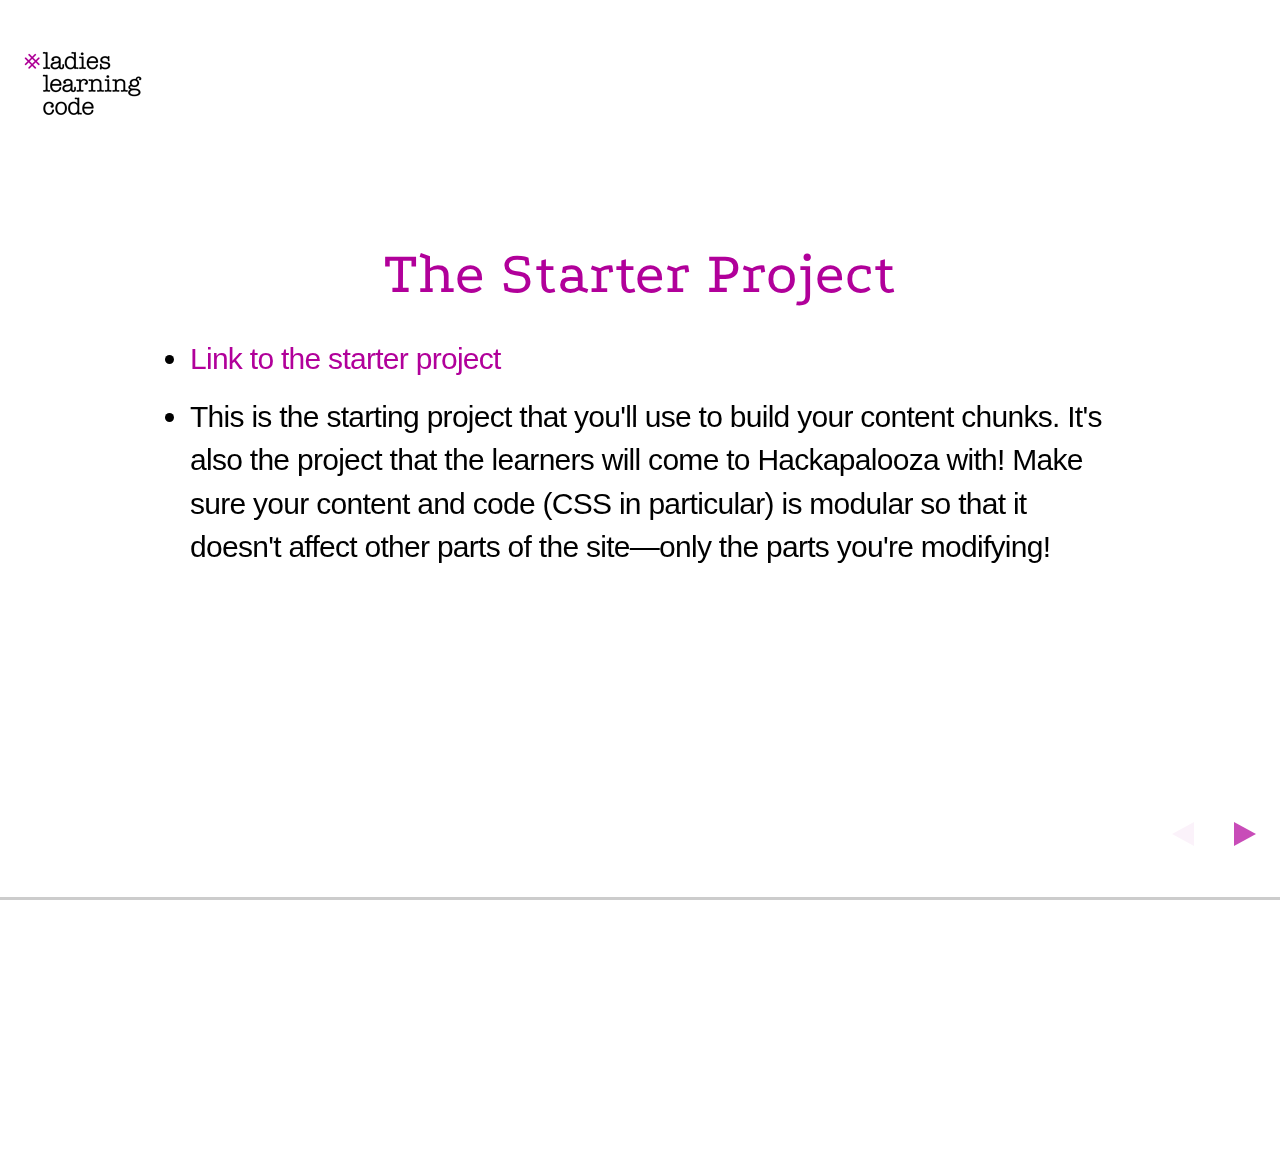
==== index.html @ 6746cf93 "base files" ====
<!doctype html>
<html lang="en">

	<head>
		<meta charset="utf-8">

		<title>Ladies Learning Code</title>

		<meta name="apple-mobile-web-app-capable" content="yes" />
		<meta name="apple-mobile-web-app-status-bar-style" content="black-translucent" />

		<meta name="viewport" content="width=device-width, initial-scale=1.0, maximum-scale=1.0, user-scalable=no">
		<link href="http://fonts.googleapis.com/css?family=Podkova" rel="stylesheet" type="text/css">
		<link rel="stylesheet" href="framework/css/reveal.css">
		<link rel="stylesheet" href="framework/css/theme/llc.css" id="theme">
		<link rel="stylesheet" href="framework/lib/css/monokai.css">
		<link rel="stylesheet" href="framework/css/overrides.css">

		<!-- If the query includes 'print-pdf', include the PDF print sheet -->
		<script>
			if( window.location.search.match( /print-pdf/gi ) ) {
				var link = document.createElement( 'link' );
				link.rel = 'stylesheet';
				link.type = 'text/css';
				link.href = 'css/print/pdf.css';
				document.getElementsByTagName( 'head' )[0].appendChild( link );
			}
		</script>

		<!--[if lt IE 9]>
		<script src="lib/js/html5shiv.js"></script>
		<![endif]-->
	</head>

	<body>

		<div class="reveal">

			<div class="slides">

				<!-- begin editable section -->
				<section class="center">
					<h1>The Starter Project</h1>
					<ul>
						<li><a href="Base Starting Project/final.html">Link to the starter project</a></li>
						<li>This is the starting project that you'll use to build your content chunks. It's also the project that the learners will come to Hackapalooza with! Make sure your content and code (CSS in particular) is modular so that it doesn't affect other parts of the site—only the parts you're modifying!</li>
					</ul>
				</section>
				<!-- each <section> element creates a new slide. -->
				<section class="cover">
					<h1>Introduction to HTML and CSS</h1>
					<div class="instructors">
						<h2>Your Instructor:</h2>
						<ul>
							<li>
								<img src="content/images/heather_avatar.jpg" alt="">
								<div class="instructor-info">
									<h3>Heather Payne</h3>
									<p>heather@heatherpayne.ca</p>
									<p><a href="http://heatherpayne.ca">heatherpayne.ca</a></p>
									<p><a href="https://twitter.com/heatherpayne">@heatherpayne</a></p>
								</div>
							</li>
							<li>
								<img src="content/images/heather_avatar.jpg" alt="">
								<div class="instructor-info">
									<h3>Heather Payne</h3>
									<p>heather@heatherpayne.ca</p>
									<p><a href="http://heatherpayne.ca">heatherpayne.ca</a></p>
									<p><a href="https://twitter.com/heatherpayne">@heatherpayne</a></p>
								</div>
							</li>
						</ul>
						<div class="credits">
							<p>Thanks to <a href="#">Pearl Chen</a> and <a href="#">Mark Reale</a> for creating the foundation for today's content</p>
						</div>
					</div>

				</section>

				<section>
					<h1>Example Course Outline</h1>
					<h2>Morning</h2>
					<ul>
						<li>Intro to HTML</li>
						<li>Write the HTML for your first project</li>
						<li>Intro to CSS</li>
					</ul>
					<h2>Afternoon</h2>
					<ul>
						<li>More CSS</li>
						<li>Final touches</li>
						<li>Fin! And next steps</li>
					</ul>
				</section>

				<section class="center">
					<h1>This slide is centered because it has the class "center" on the &lt;section> element!</h1>
				</section>

				<section>
					<h1>A slide with an Image</h1>
					<img src="content/images/blank_output.jpg">
				</section>

				<section>
					<h1>A slide with some HTML Code</h1>
					<pre><code>
<!-- remember to escape the < character -->
&lt;!doctype html>
&lt;head>
  &lt;title>Ladies Learning Code HTML and CSS&lt;/title>
  &lt;style>
    p {
    color: red;
    text-decoration: underline;
    }
  &lt;/style>
&lt;/head>
&lt;body>
  &lt;p>This is a paragraph&lt;/p>
&lt;/body>
&lt;/html>
					</code></pre>
				</section>

				<section data-markdown>
					# You can write your slides in mardown if you add the `data-markdown` attribute

					- markdown makes it a bit easier to write content for the web
					- learn more about [markdown syntax](https://daringfireball.net/projects/markdown/syntax)

					## A level 2 header in markdown

					```
						\\ some code in markdown
					```
				</section>

				<!-- end editable section -->

			</div>

		</div>

		<script src="framework/lib/js/head.min.js"></script>
		<script src="framework/js/reveal.min.js"></script>

		<script>

			// Full list of configuration options available here:
			// https://github.com/hakimel/reveal.js#configuration
			Reveal.initialize({
				controls: true,
				progress: true,
				history: true,
				center: false,

				theme: Reveal.getQueryHash().theme, // available themes are in /css/theme
				transition: Reveal.getQueryHash().transition || 'none', // default/cube/page/concave/zoom/linear/fade/none

				// Parallax scrolling
				// parallaxBackgroundImage: 'https://s3.amazonaws.com/hakim-static/reveal-js/reveal-parallax-1.jpg',
				// parallaxBackgroundSize: '2100px 900px',

				// Optional libraries used to extend on reveal.js
				dependencies: [
					{ src: 'framework/lib/js/classList.js', condition: function() { return !document.body.classList; } },
					{ src: 'framework/plugin/markdown/marked.js', condition: function() { return !!document.querySelector( '[data-markdown]' ); } },
					{ src: 'framework/plugin/markdown/markdown.js', condition: function() { return !!document.querySelector( '[data-markdown]' ); } },
					{ src: 'framework/plugin/highlight/highlight.js', async: true, callback: function() { hljs.initHighlightingOnLoad(); } },
					{ src: 'framework/plugin/zoom-js/zoom.js', async: true, condition: function() { return !!document.body.classList; } },
					{ src: 'framework/plugin/notes/notes.js', async: true, condition: function() { return !!document.body.classList; } }
				]
			});

		</script>

	</body>
</html>
---- framework/css/reveal.css ----
@charset "UTF-8";

/*!
 * reveal.js
 * http://lab.hakim.se/reveal-js
 * MIT licensed
 *
 * Copyright (C) 2014 Hakim El Hattab, http://hakim.se
 */


/*********************************************
 * RESET STYLES
 *********************************************/

html, body, .reveal div, .reveal span, .reveal applet, .reveal object, .reveal iframe,
.reveal h1, .reveal h2, .reveal h3, .reveal h4, .reveal h5, .reveal h6, .reveal p, .reveal blockquote, .reveal pre,
.reveal a, .reveal abbr, .reveal acronym, .reveal address, .reveal big, .reveal cite, .reveal code,
.reveal del, .reveal dfn, .reveal em, .reveal img, .reveal ins, .reveal kbd, .reveal q, .reveal s, .reveal samp,
.reveal small, .reveal strike, .reveal strong, .reveal sub, .reveal sup, .reveal tt, .reveal var,
.reveal b, .reveal u, .reveal i, .reveal center,
.reveal dl, .reveal dt, .reveal dd, .reveal ol, .reveal ul, .reveal li,
.reveal fieldset, .reveal form, .reveal label, .reveal legend,
.reveal table, .reveal caption, .reveal tbody, .reveal tfoot, .reveal thead, .reveal tr, .reveal th, .reveal td,
.reveal article, .reveal aside, .reveal canvas, .reveal details, .reveal embed,
.reveal figure, .reveal figcaption, .reveal footer, .reveal header, .reveal hgroup,
.reveal menu, .reveal nav, .reveal output, .reveal ruby, .reveal section, .reveal summary,
.reveal time, .reveal mark, .reveal audio, video {
	margin: 0;
	padding: 0;
	border: 0;
	font-size: 100%;
	font: inherit;
	vertical-align: baseline;
}

.reveal article, .reveal aside, .reveal details, .reveal figcaption, .reveal figure,
.reveal footer, .reveal header, .reveal hgroup, .reveal menu, .reveal nav, .reveal section {
	display: block;
}


/*********************************************
 * GLOBAL STYLES
 *********************************************/

html,
body {
	width: 100%;
	height: 100%;
	overflow: hidden;
}

body {
	position: relative;
	line-height: 1;
}

::selection {
	background: #FF5E99;
	color: #fff;
	text-shadow: none;
}


/*********************************************
 * HEADERS
 *********************************************/

.reveal h1,
.reveal h2,
.reveal h3,
.reveal h4,
.reveal h5,
.reveal h6 {
	-webkit-hyphens: auto;
	   -moz-hyphens: auto;
	        hyphens: auto;

	word-wrap: break-word;
	line-height: 1;
}

.reveal h1 { font-size: 3.77em; }
.reveal h2 { font-size: 2.11em;	}
.reveal h3 { font-size: 1.55em;	}
.reveal h4 { font-size: 1em;	}


/*********************************************
 * VIEW FRAGMENTS
 *********************************************/

.reveal .slides section .fragment {
	opacity: 0;

	-webkit-transition: all .2s ease;
	   -moz-transition: all .2s ease;
	    -ms-transition: all .2s ease;
	     -o-transition: all .2s ease;
	        transition: all .2s ease;
}
	.reveal .slides section .fragment.visible {
		opacity: 1;
	}

.reveal .slides section .fragment.grow {
	opacity: 1;
}
	.reveal .slides section .fragment.grow.visible {
		-webkit-transform: scale( 1.3 );
		   -moz-transform: scale( 1.3 );
		    -ms-transform: scale( 1.3 );
		     -o-transform: scale( 1.3 );
		        transform: scale( 1.3 );
	}

.reveal .slides section .fragment.shrink {
	opacity: 1;
}
	.reveal .slides section .fragment.shrink.visible {
		-webkit-transform: scale( 0.7 );
		   -moz-transform: scale( 0.7 );
		    -ms-transform: scale( 0.7 );
		     -o-transform: scale( 0.7 );
		        transform: scale( 0.7 );
	}

.reveal .slides section .fragment.zoom-in {
	opacity: 0;

	-webkit-transform: scale( 0.1 );
	   -moz-transform: scale( 0.1 );
	    -ms-transform: scale( 0.1 );
	     -o-transform: scale( 0.1 );
	        transform: scale( 0.1 );
}

	.reveal .slides section .fragment.zoom-in.visible {
		opacity: 1;

		-webkit-transform: scale( 1 );
		   -moz-transform: scale( 1 );
		    -ms-transform: scale( 1 );
		     -o-transform: scale( 1 );
		        transform: scale( 1 );
	}

.reveal .slides section .fragment.roll-in {
	opacity: 0;

	-webkit-transform: rotateX( 90deg );
	   -moz-transform: rotateX( 90deg );
	    -ms-transform: rotateX( 90deg );
	     -o-transform: rotateX( 90deg );
	        transform: rotateX( 90deg );
}
	.reveal .slides section .fragment.roll-in.visible {
		opacity: 1;

		-webkit-transform: rotateX( 0 );
		   -moz-transform: rotateX( 0 );
		    -ms-transform: rotateX( 0 );
		     -o-transform: rotateX( 0 );
		        transform: rotateX( 0 );
	}

.reveal .slides section .fragment.fade-out {
	opacity: 1;
}
	.reveal .slides section .fragment.fade-out.visible {
		opacity: 0;
	}

.reveal .slides section .fragment.semi-fade-out {
	opacity: 1;
}
	.reveal .slides section .fragment.semi-fade-out.visible {
		opacity: 0.5;
	}

.reveal .slides section .fragment.current-visible {
	opacity:0;
}

.reveal .slides section .fragment.current-visible.current-fragment {
	opacity:1;
}

.reveal .slides section .fragment.highlight-red,
.reveal .slides section .fragment.highlight-current-red,
.reveal .slides section .fragment.highlight-green,
.reveal .slides section .fragment.highlight-current-green,
.reveal .slides section .fragment.highlight-blue,
.reveal .slides section .fragment.highlight-current-blue {
	opacity: 1;
}
	.reveal .slides section .fragment.highlight-red.visible {
		color: #ff2c2d
	}
	.reveal .slides section .fragment.highlight-green.visible {
		color: #17ff2e;
	}
	.reveal .slides section .fragment.highlight-blue.visible {
		color: #1b91ff;
	}

.reveal .slides section .fragment.highlight-current-red.current-fragment {
	color: #ff2c2d
}
.reveal .slides section .fragment.highlight-current-green.current-fragment {
	color: #17ff2e;
}
.reveal .slides section .fragment.highlight-current-blue.current-fragment {
	color: #1b91ff;
}


/*********************************************
 * DEFAULT ELEMENT STYLES
 *********************************************/

/* Fixes issue in Chrome where italic fonts did not appear when printing to PDF */
.reveal:after {
  content: '';
  font-style: italic;
}

.reveal iframe {
	z-index: 1;
}

/* Ensure certain elements are never larger than the slide itself */
.reveal img,
.reveal video,
.reveal iframe {
	max-width: 95%;
	max-height: 95%;
}

/** Prevents layering issues in certain browser/transition combinations */
.reveal a {
	position: relative;
}

.reveal strong,
.reveal b {
	font-weight: bold;
}

.reveal em,
.reveal i {
	font-style: italic;
}

.reveal ol,
.reveal ul {
	display: inline-block;

	text-align: left;
	margin: 0 0 0 1em;
}

.reveal ol {
	list-style-type: decimal;
}

.reveal ul {
	list-style-type: disc;
}

.reveal ul ul {
	list-style-type: square;
}

.reveal ul ul ul {
	list-style-type: circle;
}

.reveal ul ul,
.reveal ul ol,
.reveal ol ol,
.reveal ol ul {
	display: block;
	margin-left: 40px;
}

.reveal p {
	margin-bottom: 10px;
	line-height: 1.2em;
}

.reveal q,
.reveal blockquote {
	quotes: none;
}

.reveal blockquote {
	display: block;
	position: relative;
	width: 70%;
	margin: 5px auto;
	padding: 5px;

	font-style: italic;
	background: rgba(255, 255, 255, 0.05);
	box-shadow: 0px 0px 2px rgba(0,0,0,0.2);
}
	.reveal blockquote p:first-child,
	.reveal blockquote p:last-child {
		display: inline-block;
	}

.reveal q {
	font-style: italic;
}

.reveal pre {
	display: block;
	position: relative;
	width: 90%;
	margin: 15px auto;

	text-align: left;
	font-size: 0.55em;
	font-family: monospace;
	line-height: 1.2em;

	word-wrap: break-word;

	box-shadow: 0px 0px 6px rgba(0,0,0,0.3);
}
.reveal code {
	font-family: monospace;
}
.reveal pre code {
	padding: 5px;
	overflow: auto;
	max-height: 400px;
	word-wrap: normal;
}
.reveal pre.stretch code {
	height: 100%;
	max-height: 100%;

	-webkit-box-sizing: border-box;
	   -moz-box-sizing: border-box;
	        box-sizing: border-box;
}

.reveal table th,
.reveal table td {
	text-align: left;
	padding-right: .3em;
}

.reveal table th {
	font-weight: bold;
}

.reveal sup {
	vertical-align: super;
}
.reveal sub {
	vertical-align: sub;
}

.reveal small {
	display: inline-block;
	font-size: 0.6em;
	line-height: 1.2em;
	vertical-align: top;
}

.reveal small * {
	vertical-align: top;
}

.reveal .stretch {
	max-width: none;
	max-height: none;
}


/*********************************************
 * CONTROLS
 *********************************************/

.reveal .controls {
	display: none;
	position: fixed;
	width: 110px;
	height: 110px;
	z-index: 30;
	right: 10px;
	bottom: 10px;
}

.reveal .controls div {
	position: absolute;
	opacity: 0.05;
	width: 0;
	height: 0;
	border: 12px solid transparent;

	-moz-transform: scale(.9999);

	-webkit-transition: all 0.2s ease;
	   -moz-transition: all 0.2s ease;
	    -ms-transition: all 0.2s ease;
	     -o-transition: all 0.2s ease;
	        transition: all 0.2s ease;
}

.reveal .controls div.enabled {
	opacity: 0.7;
	cursor: pointer;
}

.reveal .controls div.enabled:active {
	margin-top: 1px;
}

	.reveal .controls div.navigate-left {
		top: 42px;

		border-right-width: 22px;
		border-right-color: #eee;
	}
		.reveal .controls div.navigate-left.fragmented {
			opacity: 0.3;
		}

	.reveal .controls div.navigate-right {
		left: 74px;
		top: 42px;

		border-left-width: 22px;
		border-left-color: #eee;
	}
		.reveal .controls div.navigate-right.fragmented {
			opacity: 0.3;
		}

	.reveal .controls div.navigate-up {
		left: 42px;

		border-bottom-width: 22px;
		border-bottom-color: #eee;
	}
		.reveal .controls div.navigate-up.fragmented {
			opacity: 0.3;
		}

	.reveal .controls div.navigate-down {
		left: 42px;
		top: 74px;

		border-top-width: 22px;
		border-top-color: #eee;
	}
		.reveal .controls div.navigate-down.fragmented {
			opacity: 0.3;
		}


/*********************************************
 * PROGRESS BAR
 *********************************************/

.reveal .progress {
	position: fixed;
	display: none;
	height: 3px;
	width: 100%;
	bottom: 0;
	left: 0;
	z-index: 10;
}
	.reveal .progress:after {
		content: '';
		display: 'block';
		position: absolute;
		height: 20px;
		width: 100%;
		top: -20px;
	}
	.reveal .progress span {
		display: block;
		height: 100%;
		width: 0px;

		-webkit-transition: width 800ms cubic-bezier(0.260, 0.860, 0.440, 0.985);
		   -moz-transition: width 800ms cubic-bezier(0.260, 0.860, 0.440, 0.985);
		    -ms-transition: width 800ms cubic-bezier(0.260, 0.860, 0.440, 0.985);
		     -o-transition: width 800ms cubic-bezier(0.260, 0.860, 0.440, 0.985);
		        transition: width 800ms cubic-bezier(0.260, 0.860, 0.440, 0.985);
	}

/*********************************************
 * SLIDE NUMBER
 *********************************************/

.reveal .slide-number {
	position: fixed;
	display: block;
	right: 15px;
	bottom: 15px;
	opacity: 0.5;
	z-index: 31;
	font-size: 12px;
}

/*********************************************
 * SLIDES
 *********************************************/

.reveal {
	position: relative;
	width: 100%;
	min-height: 100%;

	-ms-touch-action: none;
}

.reveal .slides {
	position: absolute;
	width: 100%;
	height: 100%;
	left: 50%;
	top: 50%;

	overflow: visible;
	z-index: 1;
	text-align: center;

	-webkit-transition: -webkit-perspective .4s ease;
	   -moz-transition: -moz-perspective .4s ease;
	    -ms-transition: -ms-perspective .4s ease;
	     -o-transition: -o-perspective .4s ease;
	        transition: perspective .4s ease;

	-webkit-perspective: 600px;
	   -moz-perspective: 600px;
	    -ms-perspective: 600px;
	        perspective: 600px;

	-webkit-perspective-origin: 0px -100px;
	   -moz-perspective-origin: 0px -100px;
	    -ms-perspective-origin: 0px -100px;
	        perspective-origin: 0px -100px;
}

.reveal .slides>section {
	-ms-perspective: 600px;
}

.reveal .slides>section,
.reveal .slides>section>section {
	display: none;
	position: absolute;
	width: 100%;
	padding: 20px 0px;

	z-index: 10;
	line-height: 1.2em;
	font-weight: inherit;

	-webkit-transform-style: preserve-3d;
	   -moz-transform-style: preserve-3d;
	    -ms-transform-style: preserve-3d;
	        transform-style: preserve-3d;

	-webkit-transition: -webkit-transform-origin 800ms cubic-bezier(0.260, 0.860, 0.440, 0.985),
						-webkit-transform 800ms cubic-bezier(0.260, 0.860, 0.440, 0.985),
						visibility 800ms cubic-bezier(0.260, 0.860, 0.440, 0.985),
						opacity 800ms cubic-bezier(0.260, 0.860, 0.440, 0.985);
	   -moz-transition: -moz-transform-origin 800ms cubic-bezier(0.260, 0.860, 0.440, 0.985),
						-moz-transform 800ms cubic-bezier(0.260, 0.860, 0.440, 0.985),
						visibility 800ms cubic-bezier(0.260, 0.860, 0.440, 0.985),
						opacity 800ms cubic-bezier(0.260, 0.860, 0.440, 0.985);
	    -ms-transition: -ms-transform-origin 800ms cubic-bezier(0.260, 0.860, 0.440, 0.985),
						-ms-transform 800ms cubic-bezier(0.260, 0.860, 0.440, 0.985),
						visibility 800ms cubic-bezier(0.260, 0.860, 0.440, 0.985),
						opacity 800ms cubic-bezier(0.260, 0.860, 0.440, 0.985);
	     -o-transition: -o-transform-origin 800ms cubic-bezier(0.260, 0.860, 0.440, 0.985),
						-o-transform 800ms cubic-bezier(0.260, 0.860, 0.440, 0.985),
						visibility 800ms cubic-bezier(0.260, 0.860, 0.440, 0.985),
						opacity 800ms cubic-bezier(0.260, 0.860, 0.440, 0.985);
	        transition: transform-origin 800ms cubic-bezier(0.260, 0.860, 0.440, 0.985),
						transform 800ms cubic-bezier(0.260, 0.860, 0.440, 0.985),
						visibility 800ms cubic-bezier(0.260, 0.860, 0.440, 0.985),
						opacity 800ms cubic-bezier(0.260, 0.860, 0.440, 0.985);
}

/* Global transition speed settings */
.reveal[data-transition-speed="fast"] .slides section {
	-webkit-transition-duration: 400ms;
	   -moz-transition-duration: 400ms;
	    -ms-transition-duration: 400ms;
	        transition-duration: 400ms;
}
.reveal[data-transition-speed="slow"] .slides section {
	-webkit-transition-duration: 1200ms;
	   -moz-transition-duration: 1200ms;
	    -ms-transition-duration: 1200ms;
	        transition-duration: 1200ms;
}

/* Slide-specific transition speed overrides */
.reveal .slides section[data-transition-speed="fast"] {
	-webkit-transition-duration: 400ms;
	   -moz-transition-duration: 400ms;
	    -ms-transition-duration: 400ms;
	        transition-duration: 400ms;
}
.reveal .slides section[data-transition-speed="slow"] {
	-webkit-transition-duration: 1200ms;
	   -moz-transition-duration: 1200ms;
	    -ms-transition-duration: 1200ms;
	        transition-duration: 1200ms;
}

.reveal .slides>section {
	left: -50%;
	top: -50%;
}

.reveal .slides>section.stack {
	padding-top: 0;
	padding-bottom: 0;
}

.reveal .slides>section.present,
.reveal .slides>section>section.present {
	display: block;
	z-index: 11;
	opacity: 1;
}

.reveal.center,
.reveal.center .slides,
.reveal.center .slides section {
	min-height: auto !important;
}

/* Don't allow interaction with invisible slides */
.reveal .slides>section.future,
.reveal .slides>section>section.future,
.reveal .slides>section.past,
.reveal .slides>section>section.past {
	pointer-events: none;
}

.reveal.overview .slides>section,
.reveal.overview .slides>section>section {
	pointer-events: auto;
}



/*********************************************
 * DEFAULT TRANSITION
 *********************************************/

.reveal .slides>section[data-transition=default].past,
.reveal .slides>section.past {
	display: block;
	opacity: 0;

	-webkit-transform: translate3d(-100%, 0, 0) rotateY(-90deg) translate3d(-100%, 0, 0);
	   -moz-transform: translate3d(-100%, 0, 0) rotateY(-90deg) translate3d(-100%, 0, 0);
	    -ms-transform: translate3d(-100%, 0, 0) rotateY(-90deg) translate3d(-100%, 0, 0);
	        transform: translate3d(-100%, 0, 0) rotateY(-90deg) translate3d(-100%, 0, 0);
}
.reveal .slides>section[data-transition=default].future,
.reveal .slides>section.future {
	display: block;
	opacity: 0;

	-webkit-transform: translate3d(100%, 0, 0) rotateY(90deg) translate3d(100%, 0, 0);
	   -moz-transform: translate3d(100%, 0, 0) rotateY(90deg) translate3d(100%, 0, 0);
	    -ms-transform: translate3d(100%, 0, 0) rotateY(90deg) translate3d(100%, 0, 0);
	        transform: translate3d(100%, 0, 0) rotateY(90deg) translate3d(100%, 0, 0);
}

.reveal .slides>section>section[data-transition=default].past,
.reveal .slides>section>section.past {
	display: block;
	opacity: 0;

	-webkit-transform: translate3d(0, -300px, 0) rotateX(70deg) translate3d(0, -300px, 0);
	   -moz-transform: translate3d(0, -300px, 0) rotateX(70deg) translate3d(0, -300px, 0);
	    -ms-transform: translate3d(0, -300px, 0) rotateX(70deg) translate3d(0, -300px, 0);
	        transform: translate3d(0, -300px, 0) rotateX(70deg) translate3d(0, -300px, 0);
}
.reveal .slides>section>section[data-transition=default].future,
.reveal .slides>section>section.future {
	display: block;
	opacity: 0;

	-webkit-transform: translate3d(0, 300px, 0) rotateX(-70deg) translate3d(0, 300px, 0);
	   -moz-transform: translate3d(0, 300px, 0) rotateX(-70deg) translate3d(0, 300px, 0);
	    -ms-transform: translate3d(0, 300px, 0) rotateX(-70deg) translate3d(0, 300px, 0);
	        transform: translate3d(0, 300px, 0) rotateX(-70deg) translate3d(0, 300px, 0);
}


/*********************************************
 * CONCAVE TRANSITION
 *********************************************/

.reveal .slides>section[data-transition=concave].past,
.reveal.concave  .slides>section.past {
	-webkit-transform: translate3d(-100%, 0, 0) rotateY(90deg) translate3d(-100%, 0, 0);
	   -moz-transform: translate3d(-100%, 0, 0) rotateY(90deg) translate3d(-100%, 0, 0);
	    -ms-transform: translate3d(-100%, 0, 0) rotateY(90deg) translate3d(-100%, 0, 0);
	        transform: translate3d(-100%, 0, 0) rotateY(90deg) translate3d(-100%, 0, 0);
}
.reveal .slides>section[data-transition=concave].future,
.reveal.concave .slides>section.future {
	-webkit-transform: translate3d(100%, 0, 0) rotateY(-90deg) translate3d(100%, 0, 0);
	   -moz-transform: translate3d(100%, 0, 0) rotateY(-90deg) translate3d(100%, 0, 0);
	    -ms-transform: translate3d(100%, 0, 0) rotateY(-90deg) translate3d(100%, 0, 0);
	        transform: translate3d(100%, 0, 0) rotateY(-90deg) translate3d(100%, 0, 0);
}

.reveal .slides>section>section[data-transition=concave].past,
.reveal.concave .slides>section>section.past {
	-webkit-transform: translate3d(0, -80%, 0) rotateX(-70deg) translate3d(0, -80%, 0);
	   -moz-transform: translate3d(0, -80%, 0) rotateX(-70deg) translate3d(0, -80%, 0);
	    -ms-transform: translate3d(0, -80%, 0) rotateX(-70deg) translate3d(0, -80%, 0);
	        transform: translate3d(0, -80%, 0) rotateX(-70deg) translate3d(0, -80%, 0);
}
.reveal .slides>section>section[data-transition=concave].future,
.reveal.concave .slides>section>section.future {
	-webkit-transform: translate3d(0, 80%, 0) rotateX(70deg) translate3d(0, 80%, 0);
	   -moz-transform: translate3d(0, 80%, 0) rotateX(70deg) translate3d(0, 80%, 0);
	    -ms-transform: translate3d(0, 80%, 0) rotateX(70deg) translate3d(0, 80%, 0);
	        transform: translate3d(0, 80%, 0) rotateX(70deg) translate3d(0, 80%, 0);
}


/*********************************************
 * ZOOM TRANSITION
 *********************************************/

.reveal .slides>section[data-transition=zoom],
.reveal.zoom .slides>section {
	-webkit-transition-timing-function: ease;
	   -moz-transition-timing-function: ease;
	    -ms-transition-timing-function: ease;
	     -o-transition-timing-function: ease;
	        transition-timing-function: ease;
}

.reveal .slides>section[data-transition=zoom].past,
.reveal.zoom .slides>section.past {
	opacity: 0;
	visibility: hidden;

	-webkit-transform: scale(16);
	   -moz-transform: scale(16);
	    -ms-transform: scale(16);
	     -o-transform: scale(16);
	        transform: scale(16);
}
.reveal .slides>section[data-transition=zoom].future,
.reveal.zoom .slides>section.future {
	opacity: 0;
	visibility: hidden;

	-webkit-transform: scale(0.2);
	   -moz-transform: scale(0.2);
	    -ms-transform: scale(0.2);
	     -o-transform: scale(0.2);
	        transform: scale(0.2);
}

.reveal .slides>section>section[data-transition=zoom].past,
.reveal.zoom .slides>section>section.past {
	-webkit-transform: translate(0, -150%);
	   -moz-transform: translate(0, -150%);
	    -ms-transform: translate(0, -150%);
	     -o-transform: translate(0, -150%);
	        transform: translate(0, -150%);
}
.reveal .slides>section>section[data-transition=zoom].future,
.reveal.zoom .slides>section>section.future {
	-webkit-transform: translate(0, 150%);
	   -moz-transform: translate(0, 150%);
	    -ms-transform: translate(0, 150%);
	     -o-transform: translate(0, 150%);
	        transform: translate(0, 150%);
}


/*********************************************
 * LINEAR TRANSITION
 *********************************************/

.reveal.linear section {
	-webkit-backface-visibility: hidden;
	   -moz-backface-visibility: hidden;
	    -ms-backface-visibility: hidden;
	        backface-visibility: hidden;
}

.reveal .slides>section[data-transition=linear].past,
.reveal.linear .slides>section.past {
	-webkit-transform: translate(-150%, 0);
	   -moz-transform: translate(-150%, 0);
	    -ms-transform: translate(-150%, 0);
	     -o-transform: translate(-150%, 0);
	        transform: translate(-150%, 0);
}
.reveal .slides>section[data-transition=linear].future,
.reveal.linear .slides>section.future {
	-webkit-transform: translate(150%, 0);
	   -moz-transform: translate(150%, 0);
	    -ms-transform: translate(150%, 0);
	     -o-transform: translate(150%, 0);
	        transform: translate(150%, 0);
}

.reveal .slides>section>section[data-transition=linear].past,
.reveal.linear .slides>section>section.past {
	-webkit-transform: translate(0, -150%);
	   -moz-transform: translate(0, -150%);
	    -ms-transform: translate(0, -150%);
	     -o-transform: translate(0, -150%);
	        transform: translate(0, -150%);
}
.reveal .slides>section>section[data-transition=linear].future,
.reveal.linear .slides>section>section.future {
	-webkit-transform: translate(0, 150%);
	   -moz-transform: translate(0, 150%);
	    -ms-transform: translate(0, 150%);
	     -o-transform: translate(0, 150%);
	        transform: translate(0, 150%);
}


/*********************************************
 * CUBE TRANSITION
 *********************************************/

.reveal.cube .slides {
	-webkit-perspective: 1300px;
	   -moz-perspective: 1300px;
	    -ms-perspective: 1300px;
	        perspective: 1300px;
}

.reveal.cube .slides section {
	padding: 30px;
	min-height: 700px;

	-webkit-backface-visibility: hidden;
	   -moz-backface-visibility: hidden;
	    -ms-backface-visibility: hidden;
	        backface-visibility: hidden;

	-webkit-box-sizing: border-box;
	   -moz-box-sizing: border-box;
	        box-sizing: border-box;
}
	.reveal.center.cube .slides section {
		min-height: auto;
	}
	.reveal.cube .slides section:not(.stack):before {
		content: '';
		position: absolute;
		display: block;
		width: 100%;
		height: 100%;
		left: 0;
		top: 0;
		background: rgba(0,0,0,0.1);
		border-radius: 4px;

		-webkit-transform: translateZ( -20px );
		   -moz-transform: translateZ( -20px );
		    -ms-transform: translateZ( -20px );
		     -o-transform: translateZ( -20px );
		        transform: translateZ( -20px );
	}
	.reveal.cube .slides section:not(.stack):after {
		content: '';
		position: absolute;
		display: block;
		width: 90%;
		height: 30px;
		left: 5%;
		bottom: 0;
		background: none;
		z-index: 1;

		border-radius: 4px;
		box-shadow: 0px 95px 25px rgba(0,0,0,0.2);

		-webkit-transform: translateZ(-90px) rotateX( 65deg );
		   -moz-transform: translateZ(-90px) rotateX( 65deg );
		    -ms-transform: translateZ(-90px) rotateX( 65deg );
		     -o-transform: translateZ(-90px) rotateX( 65deg );
		        transform: translateZ(-90px) rotateX( 65deg );
	}

.reveal.cube .slides>section.stack {
	padding: 0;
	background: none;
}

.reveal.cube .slides>section.past {
	-webkit-transform-origin: 100% 0%;
	   -moz-transform-origin: 100% 0%;
	    -ms-transform-origin: 100% 0%;
	        transform-origin: 100% 0%;

	-webkit-transform: translate3d(-100%, 0, 0) rotateY(-90deg);
	   -moz-transform: translate3d(-100%, 0, 0) rotateY(-90deg);
	    -ms-transform: translate3d(-100%, 0, 0) rotateY(-90deg);
	        transform: translate3d(-100%, 0, 0) rotateY(-90deg);
}

.reveal.cube .slides>section.future {
	-webkit-transform-origin: 0% 0%;
	   -moz-transform-origin: 0% 0%;
	    -ms-transform-origin: 0% 0%;
	        transform-origin: 0% 0%;

	-webkit-transform: translate3d(100%, 0, 0) rotateY(90deg);
	   -moz-transform: translate3d(100%, 0, 0) rotateY(90deg);
	    -ms-transform: translate3d(100%, 0, 0) rotateY(90deg);
	        transform: translate3d(100%, 0, 0) rotateY(90deg);
}

.reveal.cube .slides>section>section.past {
	-webkit-transform-origin: 0% 100%;
	   -moz-transform-origin: 0% 100%;
	    -ms-transform-origin: 0% 100%;
	        transform-origin: 0% 100%;

	-webkit-transform: translate3d(0, -100%, 0) rotateX(90deg);
	   -moz-transform: translate3d(0, -100%, 0) rotateX(90deg);
	    -ms-transform: translate3d(0, -100%, 0) rotateX(90deg);
	        transform: translate3d(0, -100%, 0) rotateX(90deg);
}

.reveal.cube .slides>section>section.future {
	-webkit-transform-origin: 0% 0%;
	   -moz-transform-origin: 0% 0%;
	    -ms-transform-origin: 0% 0%;
	        transform-origin: 0% 0%;

	-webkit-transform: translate3d(0, 100%, 0) rotateX(-90deg);
	   -moz-transform: translate3d(0, 100%, 0) rotateX(-90deg);
	    -ms-transform: translate3d(0, 100%, 0) rotateX(-90deg);
	        transform: translate3d(0, 100%, 0) rotateX(-90deg);
}


/*********************************************
 * PAGE TRANSITION
 *********************************************/

.reveal.page .slides {
	-webkit-perspective-origin: 0% 50%;
	   -moz-perspective-origin: 0% 50%;
	    -ms-perspective-origin: 0% 50%;
	        perspective-origin: 0% 50%;

	-webkit-perspective: 3000px;
	   -moz-perspective: 3000px;
	    -ms-perspective: 3000px;
	        perspective: 3000px;
}

.reveal.page .slides section {
	padding: 30px;
	min-height: 700px;

	-webkit-box-sizing: border-box;
	   -moz-box-sizing: border-box;
	        box-sizing: border-box;
}
	.reveal.page .slides section.past {
		z-index: 12;
	}
	.reveal.page .slides section:not(.stack):before {
		content: '';
		position: absolute;
		display: block;
		width: 100%;
		height: 100%;
		left: 0;
		top: 0;
		background: rgba(0,0,0,0.1);

		-webkit-transform: translateZ( -20px );
		   -moz-transform: translateZ( -20px );
		    -ms-transform: translateZ( -20px );
		     -o-transform: translateZ( -20px );
		        transform: translateZ( -20px );
	}
	.reveal.page .slides section:not(.stack):after {
		content: '';
		position: absolute;
		display: block;
		width: 90%;
		height: 30px;
		left: 5%;
		bottom: 0;
		background: none;
		z-index: 1;

		border-radius: 4px;
		box-shadow: 0px 95px 25px rgba(0,0,0,0.2);

		-webkit-transform: translateZ(-90px) rotateX( 65deg );
	}

.reveal.page .slides>section.stack {
	padding: 0;
	background: none;
}

.reveal.page .slides>section.past {
	-webkit-transform-origin: 0% 0%;
	   -moz-transform-origin: 0% 0%;
	    -ms-transform-origin: 0% 0%;
	        transform-origin: 0% 0%;

	-webkit-transform: translate3d(-40%, 0, 0) rotateY(-80deg);
	   -moz-transform: translate3d(-40%, 0, 0) rotateY(-80deg);
	    -ms-transform: translate3d(-40%, 0, 0) rotateY(-80deg);
	        transform: translate3d(-40%, 0, 0) rotateY(-80deg);
}

.reveal.page .slides>section.future {
	-webkit-transform-origin: 100% 0%;
	   -moz-transform-origin: 100% 0%;
	    -ms-transform-origin: 100% 0%;
	        transform-origin: 100% 0%;

	-webkit-transform: translate3d(0, 0, 0);
	   -moz-transform: translate3d(0, 0, 0);
	    -ms-transform: translate3d(0, 0, 0);
	        transform: translate3d(0, 0, 0);
}

.reveal.page .slides>section>section.past {
	-webkit-transform-origin: 0% 0%;
	   -moz-transform-origin: 0% 0%;
	    -ms-transform-origin: 0% 0%;
	        transform-origin: 0% 0%;

	-webkit-transform: translate3d(0, -40%, 0) rotateX(80deg);
	   -moz-transform: translate3d(0, -40%, 0) rotateX(80deg);
	    -ms-transform: translate3d(0, -40%, 0) rotateX(80deg);
	        transform: translate3d(0, -40%, 0) rotateX(80deg);
}

.reveal.page .slides>section>section.future {
	-webkit-transform-origin: 0% 100%;
	   -moz-transform-origin: 0% 100%;
	    -ms-transform-origin: 0% 100%;
	        transform-origin: 0% 100%;

	-webkit-transform: translate3d(0, 0, 0);
	   -moz-transform: translate3d(0, 0, 0);
	    -ms-transform: translate3d(0, 0, 0);
	        transform: translate3d(0, 0, 0);
}


/*********************************************
 * FADE TRANSITION
 *********************************************/

.reveal .slides section[data-transition=fade],
.reveal.fade .slides section,
.reveal.fade .slides>section>section {
    -webkit-transform: none;
	   -moz-transform: none;
	    -ms-transform: none;
	     -o-transform: none;
	        transform: none;

	-webkit-transition: opacity 0.5s;
	   -moz-transition: opacity 0.5s;
	    -ms-transition: opacity 0.5s;
	     -o-transition: opacity 0.5s;
	        transition: opacity 0.5s;
}


.reveal.fade.overview .slides section,
.reveal.fade.overview .slides>section>section,
.reveal.fade.overview-deactivating .slides section,
.reveal.fade.overview-deactivating .slides>section>section {
	-webkit-transition: none;
	   -moz-transition: none;
	    -ms-transition: none;
	     -o-transition: none;
	        transition: none;
}


/*********************************************
 * NO TRANSITION
 *********************************************/

.reveal .slides section[data-transition=none],
.reveal.none .slides section {
	-webkit-transform: none;
	   -moz-transform: none;
	    -ms-transform: none;
	     -o-transform: none;
	        transform: none;

	-webkit-transition: none;
	   -moz-transition: none;
	    -ms-transition: none;
	     -o-transition: none;
	        transition: none;
}


/*********************************************
 * OVERVIEW
 *********************************************/

.reveal.overview .slides {
	-webkit-perspective-origin: 0% 0%;
	   -moz-perspective-origin: 0% 0%;
	    -ms-perspective-origin: 0% 0%;
	        perspective-origin: 0% 0%;

	-webkit-perspective: 700px;
	   -moz-perspective: 700px;
	    -ms-perspective: 700px;
	        perspective: 700px;
}

.reveal.overview .slides section {
	height: 600px;
	top: -300px !important;
	overflow: hidden;
	opacity: 1 !important;
	visibility: visible !important;
	cursor: pointer;
	background: rgba(0,0,0,0.1);
}
.reveal.overview .slides section .fragment {
	opacity: 1;
}
.reveal.overview .slides section:after,
.reveal.overview .slides section:before {
	display: none !important;
}
.reveal.overview .slides section>section {
	opacity: 1;
	cursor: pointer;
}
	.reveal.overview .slides section:hover {
		background: rgba(0,0,0,0.3);
	}
	.reveal.overview .slides section.present {
		background: rgba(0,0,0,0.3);
	}
.reveal.overview .slides>section.stack {
	padding: 0;
	top: 0 !important;
	background: none;
	overflow: visible;
}


/*********************************************
 * PAUSED MODE
 *********************************************/

.reveal .pause-overlay {
	position: absolute;
	top: 0;
	left: 0;
	width: 100%;
	height: 100%;
	background: black;
	visibility: hidden;
	opacity: 0;
	z-index: 100;

	-webkit-transition: all 1s ease;
	   -moz-transition: all 1s ease;
	    -ms-transition: all 1s ease;
	     -o-transition: all 1s ease;
	        transition: all 1s ease;
}
.reveal.paused .pause-overlay {
	visibility: visible;
	opacity: 1;
}


/*********************************************
 * FALLBACK
 *********************************************/

.no-transforms {
	overflow-y: auto;
}

.no-transforms .reveal .slides {
	position: relative;
	width: 80%;
	height: auto !important;
	top: 0;
	left: 50%;
	margin: 0;
	text-align: center;
}

.no-transforms .reveal .controls,
.no-transforms .reveal .progress {
	display: none !important;
}

.no-transforms .reveal .slides section {
	display: block !important;
	opacity: 1 !important;
	position: relative !important;
	height: auto;
	min-height: auto;
	top: 0;
	left: -50%;
	margin: 70px 0;

	-webkit-transform: none;
	   -moz-transform: none;
	    -ms-transform: none;
	     -o-transform: none;
	        transform: none;
}

.no-transforms .reveal .slides section section {
	left: 0;
}

.reveal .no-transition,
.reveal .no-transition * {
	-webkit-transition: none !important;
	   -moz-transition: none !important;
	    -ms-transition: none !important;
	     -o-transition: none !important;
	        transition: none !important;
}


/*********************************************
 * BACKGROUND STATES [DEPRECATED]
 *********************************************/

.reveal .state-background {
	position: absolute;
	width: 100%;
	height: 100%;
	background: rgba( 0, 0, 0, 0 );

	-webkit-transition: background 800ms ease;
	   -moz-transition: background 800ms ease;
	    -ms-transition: background 800ms ease;
	     -o-transition: background 800ms ease;
	        transition: background 800ms ease;
}
.alert .reveal .state-background {
	background: rgba( 200, 50, 30, 0.6 );
}
.soothe .reveal .state-background {
	background: rgba( 50, 200, 90, 0.4 );
}
.blackout .reveal .state-background {
	background: rgba( 0, 0, 0, 0.6 );
}
.whiteout .reveal .state-background {
	background: rgba( 255, 255, 255, 0.6 );
}
.cobalt .reveal .state-background {
	background: rgba( 22, 152, 213, 0.6 );
}
.mint .reveal .state-background {
	background: rgba( 22, 213, 75, 0.6 );
}
.submerge .reveal .state-background {
	background: rgba( 12, 25, 77, 0.6);
}
.lila .reveal .state-background {
	background: rgba( 180, 50, 140, 0.6 );
}
.sunset .reveal .state-background {
	background: rgba( 255, 122, 0, 0.6 );
}


/*********************************************
 * PER-SLIDE BACKGROUNDS
 *********************************************/

.reveal>.backgrounds {
	position: absolute;
	width: 100%;
	height: 100%;

	-webkit-perspective: 600px;
	   -moz-perspective: 600px;
	    -ms-perspective: 600px;
	        perspective: 600px;
}
	.reveal .slide-background {
		position: absolute;
		width: 100%;
		height: 100%;
		opacity: 0;
		visibility: hidden;

		background-color: rgba( 0, 0, 0, 0 );
		background-position: 50% 50%;
		background-repeat: no-repeat;
		background-size: cover;

		-webkit-transition: all 800ms cubic-bezier(0.260, 0.860, 0.440, 0.985);
		   -moz-transition: all 800ms cubic-bezier(0.260, 0.860, 0.440, 0.985);
		    -ms-transition: all 800ms cubic-bezier(0.260, 0.860, 0.440, 0.985);
		     -o-transition: all 800ms cubic-bezier(0.260, 0.860, 0.440, 0.985);
		        transition: all 800ms cubic-bezier(0.260, 0.860, 0.440, 0.985);
	}
	.reveal .slide-background.present {
		opacity: 1;
		visibility: visible;
	}

	.print-pdf .reveal .slide-background {
		opacity: 1 !important;
		visibility: visible !important;
	}

/* Immediate transition style */
.reveal[data-background-transition=none]>.backgrounds .slide-background,
.reveal>.backgrounds .slide-background[data-background-transition=none] {
	-webkit-transition: none;
	   -moz-transition: none;
	    -ms-transition: none;
	     -o-transition: none;
	        transition: none;
}

/* 2D slide */
.reveal[data-background-transition=slide]>.backgrounds .slide-background,
.reveal>.backgrounds .slide-background[data-background-transition=slide] {
	opacity: 1;

	-webkit-backface-visibility: hidden;
	   -moz-backface-visibility: hidden;
	    -ms-backface-visibility: hidden;
	        backface-visibility: hidden;
}
	.reveal[data-background-transition=slide]>.backgrounds .slide-background.past,
	.reveal>.backgrounds .slide-background.past[data-background-transition=slide] {
		-webkit-transform: translate(-100%, 0);
		   -moz-transform: translate(-100%, 0);
		    -ms-transform: translate(-100%, 0);
		     -o-transform: translate(-100%, 0);
		        transform: translate(-100%, 0);
	}
	.reveal[data-background-transition=slide]>.backgrounds .slide-background.future,
	.reveal>.backgrounds .slide-background.future[data-background-transition=slide] {
		-webkit-transform: translate(100%, 0);
		   -moz-transform: translate(100%, 0);
		    -ms-transform: translate(100%, 0);
		     -o-transform: translate(100%, 0);
		        transform: translate(100%, 0);
	}

	.reveal[data-background-transition=slide]>.backgrounds .slide-background>.slide-background.past,
	.reveal>.backgrounds .slide-background>.slide-background.past[data-background-transition=slide] {
		-webkit-transform: translate(0, -100%);
		   -moz-transform: translate(0, -100%);
		    -ms-transform: translate(0, -100%);
		     -o-transform: translate(0, -100%);
		        transform: translate(0, -100%);
	}
	.reveal[data-background-transition=slide]>.backgrounds .slide-background>.slide-background.future,
	.reveal>.backgrounds .slide-background>.slide-background.future[data-background-transition=slide] {
		-webkit-transform: translate(0, 100%);
		   -moz-transform: translate(0, 100%);
		    -ms-transform: translate(0, 100%);
		     -o-transform: translate(0, 100%);
		        transform: translate(0, 100%);
	}


/* Convex */
.reveal[data-background-transition=convex]>.backgrounds .slide-background.past,
.reveal>.backgrounds .slide-background.past[data-background-transition=convex] {
	opacity: 0;

	-webkit-transform: translate3d(-100%, 0, 0) rotateY(-90deg) translate3d(-100%, 0, 0);
	   -moz-transform: translate3d(-100%, 0, 0) rotateY(-90deg) translate3d(-100%, 0, 0);
	    -ms-transform: translate3d(-100%, 0, 0) rotateY(-90deg) translate3d(-100%, 0, 0);
	        transform: translate3d(-100%, 0, 0) rotateY(-90deg) translate3d(-100%, 0, 0);
}
.reveal[data-background-transition=convex]>.backgrounds .slide-background.future,
.reveal>.backgrounds .slide-background.future[data-background-transition=convex] {
	opacity: 0;

	-webkit-transform: translate3d(100%, 0, 0) rotateY(90deg) translate3d(100%, 0, 0);
	   -moz-transform: translate3d(100%, 0, 0) rotateY(90deg) translate3d(100%, 0, 0);
	    -ms-transform: translate3d(100%, 0, 0) rotateY(90deg) translate3d(100%, 0, 0);
	        transform: translate3d(100%, 0, 0) rotateY(90deg) translate3d(100%, 0, 0);
}

.reveal[data-background-transition=convex]>.backgrounds .slide-background>.slide-background.past,
.reveal>.backgrounds .slide-background>.slide-background.past[data-background-transition=convex] {
	opacity: 0;

	-webkit-transform: translate3d(0, -100%, 0) rotateX(90deg) translate3d(0, -100%, 0);
	   -moz-transform: translate3d(0, -100%, 0) rotateX(90deg) translate3d(0, -100%, 0);
	    -ms-transform: translate3d(0, -100%, 0) rotateX(90deg) translate3d(0, -100%, 0);
	        transform: translate3d(0, -100%, 0) rotateX(90deg) translate3d(0, -100%, 0);
}
.reveal[data-background-transition=convex]>.backgrounds .slide-background>.slide-background.future,
.reveal>.backgrounds .slide-background>.slide-background.future[data-background-transition=convex] {
	opacity: 0;

	-webkit-transform: translate3d(0, 100%, 0) rotateX(-90deg) translate3d(0, 100%, 0);
	   -moz-transform: translate3d(0, 100%, 0) rotateX(-90deg) translate3d(0, 100%, 0);
	    -ms-transform: translate3d(0, 100%, 0) rotateX(-90deg) translate3d(0, 100%, 0);
	        transform: translate3d(0, 100%, 0) rotateX(-90deg) translate3d(0, 100%, 0);
}


/* Concave */
.reveal[data-background-transition=concave]>.backgrounds .slide-background.past,
.reveal>.backgrounds .slide-background.past[data-background-transition=concave] {
	opacity: 0;

	-webkit-transform: translate3d(-100%, 0, 0) rotateY(90deg) translate3d(-100%, 0, 0);
	   -moz-transform: translate3d(-100%, 0, 0) rotateY(90deg) translate3d(-100%, 0, 0);
	    -ms-transform: translate3d(-100%, 0, 0) rotateY(90deg) translate3d(-100%, 0, 0);
	        transform: translate3d(-100%, 0, 0) rotateY(90deg) translate3d(-100%, 0, 0);
}
.reveal[data-background-transition=concave]>.backgrounds .slide-background.future,
.reveal>.backgrounds .slide-background.future[data-background-transition=concave] {
	opacity: 0;

	-webkit-transform: translate3d(100%, 0, 0) rotateY(-90deg) translate3d(100%, 0, 0);
	   -moz-transform: translate3d(100%, 0, 0) rotateY(-90deg) translate3d(100%, 0, 0);
	    -ms-transform: translate3d(100%, 0, 0) rotateY(-90deg) translate3d(100%, 0, 0);
	        transform: translate3d(100%, 0, 0) rotateY(-90deg) translate3d(100%, 0, 0);
}

.reveal[data-background-transition=concave]>.backgrounds .slide-background>.slide-background.past,
.reveal>.backgrounds .slide-background>.slide-background.past[data-background-transition=concave] {
	opacity: 0;

	-webkit-transform: translate3d(0, -100%, 0) rotateX(-90deg) translate3d(0, -100%, 0);
	   -moz-transform: translate3d(0, -100%, 0) rotateX(-90deg) translate3d(0, -100%, 0);
	    -ms-transform: translate3d(0, -100%, 0) rotateX(-90deg) translate3d(0, -100%, 0);
	        transform: translate3d(0, -100%, 0) rotateX(-90deg) translate3d(0, -100%, 0);
}
.reveal[data-background-transition=concave]>.backgrounds .slide-background>.slide-background.future,
.reveal>.backgrounds .slide-background>.slide-background.future[data-background-transition=concave] {
	opacity: 0;

	-webkit-transform: translate3d(0, 100%, 0) rotateX(90deg) translate3d(0, 100%, 0);
	   -moz-transform: translate3d(0, 100%, 0) rotateX(90deg) translate3d(0, 100%, 0);
	    -ms-transform: translate3d(0, 100%, 0) rotateX(90deg) translate3d(0, 100%, 0);
	        transform: translate3d(0, 100%, 0) rotateX(90deg) translate3d(0, 100%, 0);
}

/* Zoom */
.reveal[data-background-transition=zoom]>.backgrounds .slide-background,
.reveal>.backgrounds .slide-background[data-background-transition=zoom] {
	-webkit-transition-timing-function: ease;
	   -moz-transition-timing-function: ease;
	    -ms-transition-timing-function: ease;
	     -o-transition-timing-function: ease;
	        transition-timing-function: ease;
}

.reveal[data-background-transition=zoom]>.backgrounds .slide-background.past,
.reveal>.backgrounds .slide-background.past[data-background-transition=zoom] {
	opacity: 0;
	visibility: hidden;

	-webkit-transform: scale(16);
	   -moz-transform: scale(16);
	    -ms-transform: scale(16);
	     -o-transform: scale(16);
	        transform: scale(16);
}
.reveal[data-background-transition=zoom]>.backgrounds .slide-background.future,
.reveal>.backgrounds .slide-background.future[data-background-transition=zoom] {
	opacity: 0;
	visibility: hidden;

	-webkit-transform: scale(0.2);
	   -moz-transform: scale(0.2);
	    -ms-transform: scale(0.2);
	     -o-transform: scale(0.2);
	        transform: scale(0.2);
}

.reveal[data-background-transition=zoom]>.backgrounds .slide-background>.slide-background.past,
.reveal>.backgrounds .slide-background>.slide-background.past[data-background-transition=zoom] {
	opacity: 0;
		visibility: hidden;

		-webkit-transform: scale(16);
		   -moz-transform: scale(16);
		    -ms-transform: scale(16);
		     -o-transform: scale(16);
		        transform: scale(16);
}
.reveal[data-background-transition=zoom]>.backgrounds .slide-background>.slide-background.future,
.reveal>.backgrounds .slide-background>.slide-background.future[data-background-transition=zoom] {
	opacity: 0;
	visibility: hidden;

	-webkit-transform: scale(0.2);
	   -moz-transform: scale(0.2);
	    -ms-transform: scale(0.2);
	     -o-transform: scale(0.2);
	        transform: scale(0.2);
}


/* Global transition speed settings */
.reveal[data-transition-speed="fast"]>.backgrounds .slide-background {
	-webkit-transition-duration: 400ms;
	   -moz-transition-duration: 400ms;
	    -ms-transition-duration: 400ms;
	        transition-duration: 400ms;
}
.reveal[data-transition-speed="slow"]>.backgrounds .slide-background {
	-webkit-transition-duration: 1200ms;
	   -moz-transition-duration: 1200ms;
	    -ms-transition-duration: 1200ms;
	        transition-duration: 1200ms;
}


/*********************************************
 * RTL SUPPORT
 *********************************************/

.reveal.rtl .slides,
.reveal.rtl .slides h1,
.reveal.rtl .slides h2,
.reveal.rtl .slides h3,
.reveal.rtl .slides h4,
.reveal.rtl .slides h5,
.reveal.rtl .slides h6 {
	direction: rtl;
	font-family: sans-serif;
}

.reveal.rtl pre,
.reveal.rtl code {
	direction: ltr;
}

.reveal.rtl ol,
.reveal.rtl ul {
	text-align: right;
}

.reveal.rtl .progress span {
	float: right
}

/*********************************************
 * PARALLAX BACKGROUND
 *********************************************/

.reveal.has-parallax-background .backgrounds {
	-webkit-transition: all 0.8s ease;
	   -moz-transition: all 0.8s ease;
	    -ms-transition: all 0.8s ease;
	        transition: all 0.8s ease;
}

/* Global transition speed settings */
.reveal.has-parallax-background[data-transition-speed="fast"] .backgrounds {
	-webkit-transition-duration: 400ms;
	   -moz-transition-duration: 400ms;
	    -ms-transition-duration: 400ms;
	        transition-duration: 400ms;
}
.reveal.has-parallax-background[data-transition-speed="slow"] .backgrounds {
	-webkit-transition-duration: 1200ms;
	   -moz-transition-duration: 1200ms;
	    -ms-transition-duration: 1200ms;
	        transition-duration: 1200ms;
}


/*********************************************
 * LINK PREVIEW OVERLAY
 *********************************************/

 .reveal .preview-link-overlay {
 	position: absolute;
 	top: 0;
 	left: 0;
 	width: 100%;
 	height: 100%;
 	z-index: 1000;
 	background: rgba( 0, 0, 0, 0.9 );
 	opacity: 0;
 	visibility: hidden;

 	-webkit-transition: all 0.3s ease;
 	   -moz-transition: all 0.3s ease;
 	    -ms-transition: all 0.3s ease;
 	        transition: all 0.3s ease;
 }
 	.reveal .preview-link-overlay.visible {
 		opacity: 1;
 		visibility: visible;
 	}

 	.reveal .preview-link-overlay .spinner {
 		position: absolute;
 		display: block;
 		top: 50%;
 		left: 50%;
 		width: 32px;
 		height: 32px;
 		margin: -16px 0 0 -16px;
 		z-index: 10;
 		background-image: url([data-uri]%2F%2F%2F6%2Bvr8nJybW1tcDAwOjo6Nvb26ioqKOjo7Ozs%2FLy8vz8%2FAAAAAAAAAAAACH%2FC05FVFNDQVBFMi4wAwEAAAAh%2FhpDcmVhdGVkIHdpdGggYWpheGxvYWQuaW5mbwAh%[base64]%2FV%2FnmOM82XiHRLYKhKP1oZmADdEAAAh%2BQQJCgAAACwAAAAAIAAgAAAE6hDISWlZpOrNp1lGNRSdRpDUolIGw5RUYhhHukqFu8DsrEyqnWThGvAmhVlteBvojpTDDBUEIFwMFBRAmBkSgOrBFZogCASwBDEY%2FCZSg7GSE0gSCjQBMVG023xWBhklAnoEdhQEfyNqMIcKjhRsjEdnezB%2BA4k8gTwJhFuiW4dokXiloUepBAp5qaKpp6%2BHo7aWW54wl7obvEe0kRuoplCGepwSx2jJvqHEmGt6whJpGpfJCHmOoNHKaHx61WiSR92E4lbFoq%2BB6QDtuetcaBPnW6%2BO7wDHpIiK9SaVK5GgV543tzjgGcghAgAh%[base64]%2B%2BG%2Bw48edZPK%2BM6hLJpQg484enXIdQFSS1u6UhksENEQAAIfkECQoAAAAsAAAAACAAIAAABOcQyEmpGKLqzWcZRVUQnZYg1aBSh2GUVEIQ2aQOE%2BG%2BcD4ntpWkZQj1JIiZIogDFFyHI0UxQwFugMSOFIPJftfVAEoZLBbcLEFhlQiqGp1Vd140AUklUN3eCA51C1EWMzMCezCBBmkxVIVHBWd3HHl9JQOIJSdSnJ0TDKChCwUJjoWMPaGqDKannasMo6WnM562R5YluZRwur0wpgqZE7NKUm%2BFNRPIhjBJxKZteWuIBMN4zRMIVIhffcgojwCF117i4nlLnY5ztRLsnOk%2BaV%2BoJY7V7m76PdkS4trKcdg0Zc0tTcKkRAAAIfkECQoAAAAsAAAAACAAIAAABO4QyEkpKqjqzScpRaVkXZWQEximw1BSCUEIlDohrft6cpKCk5xid5MNJTaAIkekKGQkWyKHkvhKsR7ARmitkAYDYRIbUQRQjWBwJRzChi9CRlBcY1UN4g0%[base64]%[base64]%2BE71SRQeyqUToLA7VxF0JDyIQh%2FMVVPMt1ECZlfcjZJ9mIKoaTl1MRIl5o4CUKXOwmyrCInCKqcWtvadL2SYhyASyNDJ0uIiRMDjI0Fd30%2FiI2UA5GSS5UDj2l6NoqgOgN4gksEBgYFf0FDqKgHnyZ9OX8HrgYHdHpcHQULXAS2qKpENRg7eAMLC7kTBaixUYFkKAzWAAnLC7FLVxLWDBLKCwaKTULgEwbLA4hJtOkSBNqITT3xEgfLpBtzE%2FjiuL04RGEBgwWhShRgQExHBAAh%2BQQJCgAAACwAAAAAIAAgAAAE7xDISWlSqerNpyJKhWRdlSAVoVLCWk6JKlAqAavhO9UkUHsqlE6CwO1cRdCQ8iEIfzFVTzLdRAmZX3I2SfZiCqGk5dTESJeaOAlClzsJsqwiJwiqnFrb2nS9kmIcgEsjQydLiIlHehhpejaIjzh9eomSjZR%[base64]%2BE71SRQeyqUToLA7VxF0JDyIQh%[base64]%2BE71SRQeyqUToLA7VxF0JDyIQh%2FMVVPMt1ECZlfcjZJ9mIKoaTl1MRIl5o4CUKXOwmyrCInCKqcWtvadL2SYhyASyNDJ0uIiUd6GAULDJCRiXo1CpGXDJOUjY%2BYip9DhToJA4RBLwMLCwVDfRgbBAaqqoZ1XBMHswsHtxtFaH1iqaoGNgAIxRpbFAgfPQSqpbgGBqUD1wBXeCYp1AYZ19JJOYgH1KwA4UBvQwXUBxPqVD9L3sbp2BNk2xvvFPJd%2BMFCN6HAAIKgNggY0KtEBAAh%[base64]%2BvsYMDAzZQPC9VCNkDWUhGkuE5PxJNwiUK4UfLzOlD4WvzAHaoG9nxPi5d%2BjYUqfAhhykOFwJWiAAAIfkECQoAAAAsAAAAACAAIAAABPAQyElpUqnqzaciSoVkXVUMFaFSwlpOCcMYlErAavhOMnNLNo8KsZsMZItJEIDIFSkLGQoQTNhIsFehRww2CQLKF0tYGKYSg%2BygsZIuNqJksKgbfgIGepNo2cIUB3V1B3IvNiBYNQaDSTtfhhx0CwVPI0UJe0%2Bbm4g5VgcGoqOcnjmjqDSdnhgEoamcsZuXO1aWQy8KAwOAuTYYGwi7w5h%2BKr0SJ8MFihpNbx%2B4Erq7BYBuzsdiH1jCAzoSfl0rVirNbRXlBBlLX%2BBP0XJLAPGzTkAuAOqb0WT5AH7OcdCm5B8TgRwSRKIHQtaLCwg1RAAAOwAAAAAAAAAAAA%3D%3D);

 		visibility: visible;
 		opacity: 0.6;

 		-webkit-transition: all 0.3s ease;
 		   -moz-transition: all 0.3s ease;
 		    -ms-transition: all 0.3s ease;
 		        transition: all 0.3s ease;
 	}

 	.reveal .preview-link-overlay header {
 		position: absolute;
 		left: 0;
 		top: 0;
 		width: 100%;
 		height: 40px;
 		z-index: 2;
 		border-bottom: 1px solid #222;
 	}
 		.reveal .preview-link-overlay header a {
 			display: inline-block;
 			width: 40px;
 			height: 40px;
 			padding: 0 10px;
 			float: right;
 			opacity: 0.6;

 			box-sizing: border-box;
 		}
 			.reveal .preview-link-overlay header a:hover {
 				opacity: 1;
 			}
 			.reveal .preview-link-overlay header a .icon {
 				display: inline-block;
 				width: 20px;
 				height: 20px;

 				background-position: 50% 50%;
 				background-size: 100%;
 				background-repeat: no-repeat;
 			}
 			.reveal .preview-link-overlay header a.close .icon {
 				background-image: url([data-uri]);
 			}
 			.reveal .preview-link-overlay header a.external .icon {
 				background-image: url([data-uri]);
 			}

 	.reveal .preview-link-overlay .viewport {
 		position: absolute;
 		top: 40px;
 		right: 0;
 		bottom: 0;
 		left: 0;
 	}

 	.reveal .preview-link-overlay .viewport iframe {
 		width: 100%;
 		height: 100%;
 		max-width: 100%;
 		max-height: 100%;
 		border: 0;

 		opacity: 0;
 		visibility: hidden;

 		-webkit-transition: all 0.3s ease;
 		   -moz-transition: all 0.3s ease;
 		    -ms-transition: all 0.3s ease;
 		        transition: all 0.3s ease;
 	}

 	.reveal .preview-link-overlay.loaded .viewport iframe {
 		opacity: 1;
 		visibility: visible;
 	}

 	.reveal .preview-link-overlay.loaded .spinner {
 		opacity: 0;
 		visibility: hidden;

 		-webkit-transform: scale(0.2);
 		   -moz-transform: scale(0.2);
 		    -ms-transform: scale(0.2);
 		        transform: scale(0.2);
 	}



/*********************************************
 * PLAYBACK COMPONENT
 *********************************************/

.reveal .playback {
	position: fixed;
	left: 15px;
	bottom: 15px;
	z-index: 30;
	cursor: pointer;

	-webkit-transition: all 400ms ease;
	   -moz-transition: all 400ms ease;
	    -ms-transition: all 400ms ease;
	        transition: all 400ms ease;
}

.reveal.overview .playback {
	opacity: 0;
	visibility: hidden;
}


/*********************************************
 * ROLLING LINKS
 *********************************************/

.reveal .roll {
	display: inline-block;
	line-height: 1.2;
	overflow: hidden;

	vertical-align: top;

	-webkit-perspective: 400px;
	   -moz-perspective: 400px;
	    -ms-perspective: 400px;
	        perspective: 400px;

	-webkit-perspective-origin: 50% 50%;
	   -moz-perspective-origin: 50% 50%;
	    -ms-perspective-origin: 50% 50%;
	        perspective-origin: 50% 50%;
}
	.reveal .roll:hover {
		background: none;
		text-shadow: none;
	}
.reveal .roll span {
	display: block;
	position: relative;
	padding: 0 2px;

	pointer-events: none;

	-webkit-transition: all 400ms ease;
	   -moz-transition: all 400ms ease;
	    -ms-transition: all 400ms ease;
	        transition: all 400ms ease;

	-webkit-transform-origin: 50% 0%;
	   -moz-transform-origin: 50% 0%;
	    -ms-transform-origin: 50% 0%;
	        transform-origin: 50% 0%;

	-webkit-transform-style: preserve-3d;
	   -moz-transform-style: preserve-3d;
	    -ms-transform-style: preserve-3d;
	        transform-style: preserve-3d;

	-webkit-backface-visibility: hidden;
	   -moz-backface-visibility: hidden;
	        backface-visibility: hidden;
}
	.reveal .roll:hover span {
	    background: rgba(0,0,0,0.5);

	    -webkit-transform: translate3d( 0px, 0px, -45px ) rotateX( 90deg );
	       -moz-transform: translate3d( 0px, 0px, -45px ) rotateX( 90deg );
	        -ms-transform: translate3d( 0px, 0px, -45px ) rotateX( 90deg );
	            transform: translate3d( 0px, 0px, -45px ) rotateX( 90deg );
	}
.reveal .roll span:after {
	content: attr(data-title);

	display: block;
	position: absolute;
	left: 0;
	top: 0;
	padding: 0 2px;

	-webkit-backface-visibility: hidden;
	   -moz-backface-visibility: hidden;
	        backface-visibility: hidden;

	-webkit-transform-origin: 50% 0%;
	   -moz-transform-origin: 50% 0%;
	    -ms-transform-origin: 50% 0%;
	        transform-origin: 50% 0%;

	-webkit-transform: translate3d( 0px, 110%, 0px ) rotateX( -90deg );
	   -moz-transform: translate3d( 0px, 110%, 0px ) rotateX( -90deg );
	    -ms-transform: translate3d( 0px, 110%, 0px ) rotateX( -90deg );
	        transform: translate3d( 0px, 110%, 0px ) rotateX( -90deg );
}


/*********************************************
 * SPEAKER NOTES
 *********************************************/

.reveal aside.notes {
	display: none;
}


/*********************************************
 * ZOOM PLUGIN
 *********************************************/

.zoomed .reveal *,
.zoomed .reveal *:before,
.zoomed .reveal *:after {
	-webkit-transform: none !important;
	   -moz-transform: none !important;
	    -ms-transform: none !important;
	        transform: none !important;

	-webkit-backface-visibility: visible !important;
	   -moz-backface-visibility: visible !important;
	    -ms-backface-visibility: visible !important;
	        backface-visibility: visible !important;
}

.zoomed .reveal .progress,
.zoomed .reveal .controls {
	opacity: 0;
}

.zoomed .reveal .roll span {
	background: none;
}

.zoomed .reveal .roll span:after {
	visibility: hidden;
}
---- framework/css/theme/llc.css ----
@import url(https://fonts.googleapis.com/css?family=News+Cycle:400,700);
@import url(https://fonts.googleapis.com/css?family=Lato:400,700,400italic,700italic);
/**
 * A simple theme for reveal.js presentations, similar
 * to the default theme. The accent color is darkblue.
 *
 * This theme is Copyright (C) 2012 Owen Versteeg, https://github.com/StereotypicalApps. It is MIT licensed.
 * reveal.js is Copyright (C) 2011-2012 Hakim El Hattab, http://hakim.se
 */
/*********************************************
 * GLOBAL STYLES
 *********************************************/
body {
  background: white;
  background-color: white; }

.reveal {
  font-family: "Helvetica Neue", Helvetica, Arial, sans-serif;
  font-size: 36px;
  font-weight: normal;
  letter-spacing: -0.02em;
  background: url("images/llc-logo.gif") no-repeat 20px 20px;
  color: black; }

::selection {
  color: white;
  background: rgba(0, 0, 0, 0.99);
  text-shadow: none; }

.reveal .slides {
  text-align: left;
}

.reveal .slides .center {
  text-align: center;
}

/*********************************************
 * HEADERS
 *********************************************/
.reveal h1,
.reveal h2,
.reveal h3,
.reveal h4,
.reveal h5,
.reveal h6 {
  font-family: 'Podkova', Arial, sans-serif;
  margin: 0 0 .6em 0;
  color: #B1009A;
  line-height: 0.9em;
  letter-spacing: 0.02em;
  text-transform: none;
  text-shadow: none; }

.reveal h1 {
  font-size: 60px;
}

.reveal h2 {
  font-size: 42px;
}

.reveal h3 {
  font-size: 36px;
}

.reveal ul,
.reveal ol,
.reveal p {
  margin-bottom: 1em;
  font-size: 30px;
}

.reveal li {
  margin-bottom: .5em;
}

.reveal pre {
  margin-left: 0;
}

/*********************************************
 * LINKS
 *********************************************/
.reveal a:not(.image) {
  color: #B1009A;
  text-decoration: none;
  -webkit-transition: color .15s ease;
  -moz-transition: color .15s ease;
  -ms-transition: color .15s ease;
  -o-transition: color .15s ease;
  transition: color .15s ease; }

.reveal a:not(.image):hover {
  color: #B1009A;
  text-shadow: none;
  border: none; }

.reveal .roll span:after {
  color: #fff;
  background: #00003f; }

/*********************************************
 * IMAGES
 *********************************************/
.reveal section img {
  background: rgba(255, 255, 255, 0.12);
  border: 4px solid black;
  box-shadow: 0 0 10px rgba(0, 0, 0, 0.15);
  -webkit-transition: all .2s linear;
  -moz-transition: all .2s linear;
  -ms-transition: all .2s linear;
  -o-transition: all .2s linear;
  transition: all .2s linear; }

.reveal a:hover img {
  background: rgba(255, 255, 255, 0.2);
  border-color: darkblue;
  box-shadow: 0 0 20px rgba(0, 0, 0, 0.55); }

/*********************************************
 * NAVIGATION CONTROLS
 *********************************************/
.reveal .controls div.navigate-left,
.reveal .controls div.navigate-left.enabled {
  border-right-color: #B1009A; }

.reveal .controls div.navigate-right,
.reveal .controls div.navigate-right.enabled {
  border-left-color: #B1009A; }

.reveal .controls div.navigate-up,
.reveal .controls div.navigate-up.enabled {
  border-bottom-color: #B1009A; }

.reveal .controls div.navigate-down,
.reveal .controls div.navigate-down.enabled {
  border-top-color: #B1009A; }

.reveal .controls div.navigate-left.enabled:hover {
  border-right-color: #0000f1; }

.reveal .controls div.navigate-right.enabled:hover {
  border-left-color: #0000f1; }

.reveal .controls div.navigate-up.enabled:hover {
  border-bottom-color: #0000f1; }

.reveal .controls div.navigate-down.enabled:hover {
  border-top-color: #0000f1; }

/*********************************************
 * PROGRESS BAR
 *********************************************/
.reveal .progress {
  background: rgba(0, 0, 0, 0.2); }

.reveal .progress span {
  background: #B1009A;
  -webkit-transition: width 800ms cubic-bezier(0.26, 0.86, 0.44, 0.985);
  -moz-transition: width 800ms cubic-bezier(0.26, 0.86, 0.44, 0.985);
  -ms-transition: width 800ms cubic-bezier(0.26, 0.86, 0.44, 0.985);
  -o-transition: width 800ms cubic-bezier(0.26, 0.86, 0.44, 0.985);
  transition: width 800ms cubic-bezier(0.26, 0.86, 0.44, 0.985); }

/*********************************************
 * SLIDE NUMBER
 *********************************************/
.reveal .slide-number {
  color: darkblue; }

/*********************************************
 * LLC STUFF
 *********************************************/

.reveal .cover {
  text-align: center;
}

.reveal .instructors {
  margin-top: 80px;
}

.reveal .instructors h2 {
  color: #444;
}

.reveal .instructors ul {
  list-style: none;
}

.reveal .instructors li {
  overflow: hidden;
  margin-bottom: 40px;
}

.reveal .instructors h3 {
  font-size: 28px;
  margin-bottom: 0;
}

.reveal .instructors p {
  font-size: 24px;
  margin-bottom: 0;
}

.reveal .instructors img {
  width: 100px;
  float: left;
  margin-right: 20px;
}

.reveal .instructor-info {
  float: left;
}

.reveal .credits p {
  color: #777;
  font-style: italic;
  font-size: 18px;
}

.reveal .controls div.navigate-up,
.reveal .controls div.navigate-down {
  display: none;
}
---- framework/lib/css/monokai.css ----
/*

Zenburn style from voldmar.ru (c) Vladimir Epifanov <voldmar@voldmar.ru>
based on dark.css by Ivan Sagalaev

*/

pre code {
  display: block;
  padding: 0.5em;
  background: #272822;
  color: white;
}

.tag:nth-child(2) {
  color: #fff;
}

/* pink */
.tag .title,
.css .tag {
  color: #F92772;
}

/* green */
.tag .attribute,
.css .class,
.css .id,
.css .pseudo,
.function .title  {
  color: #A6E22D;
}

/* yellow */
.tag .value,
.string {
  color: #E6DB74;
}

/* blue */
.rule .attribute,
.tag .value,
.rule .value,
.keyword {
  color: #66D9EF;
}

/* purple */
.number,
.literal,
.rule .value .hexcolor {
  color: #AE81FF;
}

/* orange */
.value .function,
.important,
.function .params {
  color: #FD9720;
}

/* grey */

.comment {
  color: #75715E;
}
---- framework/css/overrides.css ----
/* put specific overrides to CSS for your workshop in this file */
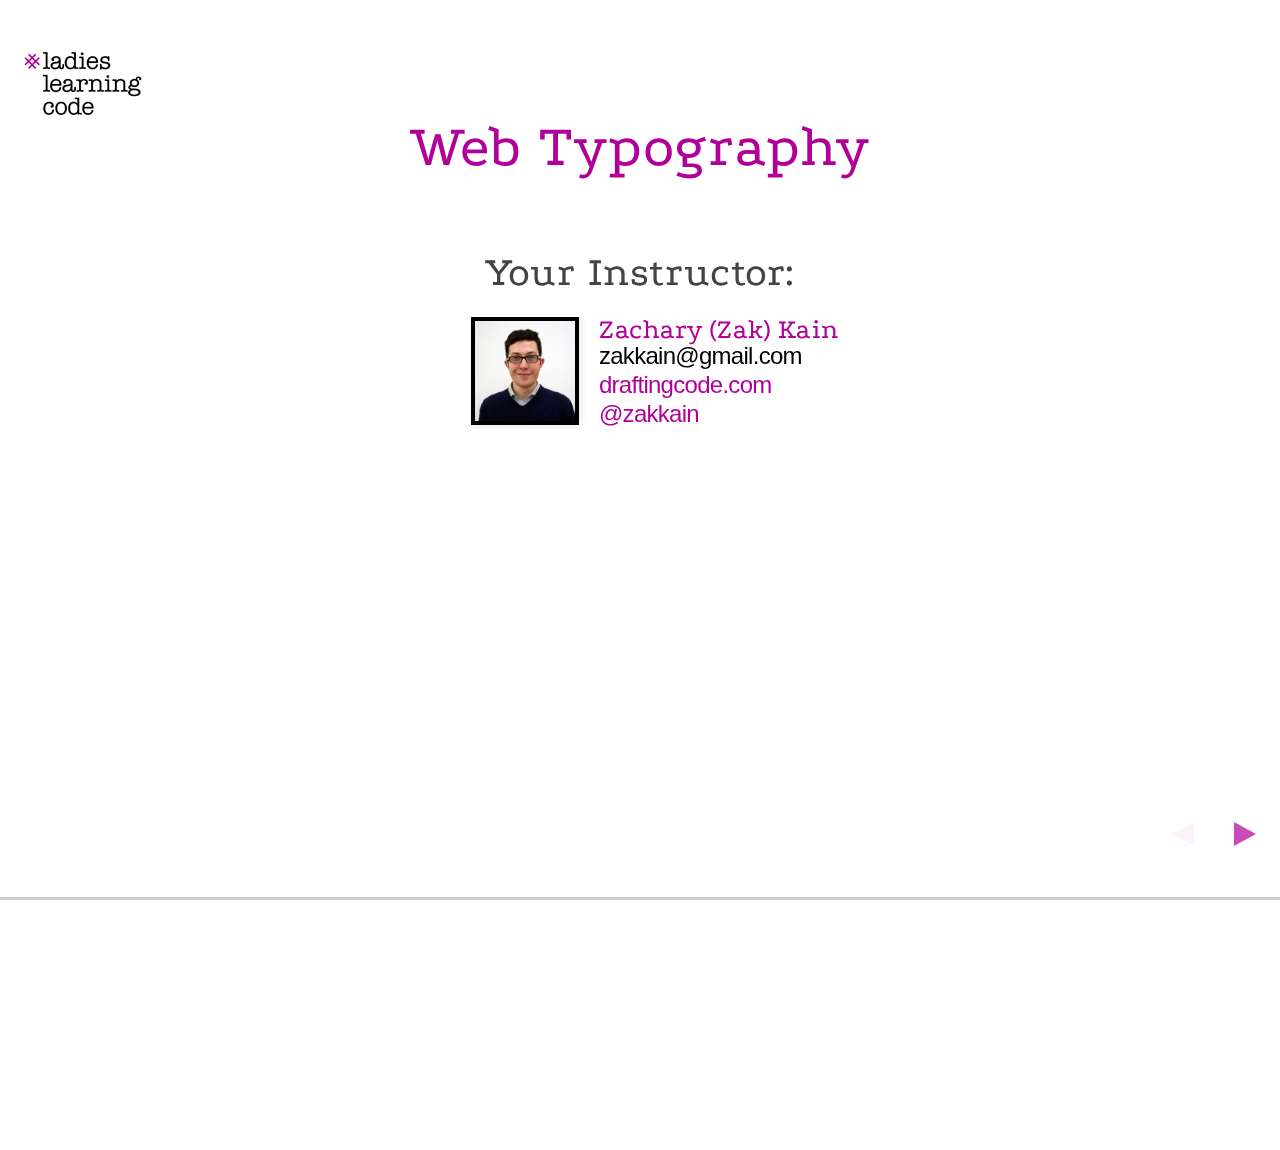
==== commit cc1ee581: "half of slides" ====
--- a/index.html
+++ b/index.html
@@ -11,6 +11,7 @@
 
 		<meta name="viewport" content="width=device-width, initial-scale=1.0, maximum-scale=1.0, user-scalable=no">
 		<link href="http://fonts.googleapis.com/css?family=Podkova" rel="stylesheet" type="text/css">
+		<link href='http://fonts.googleapis.com/css?family=Libre+Baskerville:400italic' rel='stylesheet' type='text/css'>
 		<link rel="stylesheet" href="framework/css/reveal.css">
 		<link rel="stylesheet" href="framework/css/theme/llc.css" id="theme">
 		<link rel="stylesheet" href="framework/lib/css/monokai.css">
@@ -39,68 +40,157 @@
 			<div class="slides">
 
 				<!-- begin editable section -->
-				<section class="center">
-					<h1>The Starter Project</h1>
-					<ul>
-						<li><a href="Base Starting Project/final.html">Link to the starter project</a></li>
-						<li>This is the starting project that you'll use to build your content chunks. It's also the project that the learners will come to Hackapalooza with! Make sure your content and code (CSS in particular) is modular so that it doesn't affect other parts of the site—only the parts you're modifying!</li>
-					</ul>
-				</section>
-				<!-- each <section> element creates a new slide. -->
 				<section class="cover">
-					<h1>Introduction to HTML and CSS</h1>
+					<h1>Web Typography</h1>
 					<div class="instructors">
 						<h2>Your Instructor:</h2>
 						<ul>
 							<li>
-								<img src="content/images/heather_avatar.jpg" alt="">
+								<img src="content/images/photo_zak.jpg" alt="">
 								<div class="instructor-info">
-									<h3>Heather Payne</h3>
-									<p>heather@heatherpayne.ca</p>
-									<p><a href="http://heatherpayne.ca">heatherpayne.ca</a></p>
-									<p><a href="https://twitter.com/heatherpayne">@heatherpayne</a></p>
-								</div>
-							</li>
-							<li>
-								<img src="content/images/heather_avatar.jpg" alt="">
-								<div class="instructor-info">
-									<h3>Heather Payne</h3>
-									<p>heather@heatherpayne.ca</p>
-									<p><a href="http://heatherpayne.ca">heatherpayne.ca</a></p>
-									<p><a href="https://twitter.com/heatherpayne">@heatherpayne</a></p>
+									<h3>Zachary (Zak) Kain</h3>
+									<p>zakkain@gmail.com</p>
+									<p><a href="http://draftingcode.com/colophon#about">draftingcode.com</a></p>
+									<p><a href="https://twitter.com/zakkain">@zakkain</a></p>
 								</div>
 							</li>
 						</ul>
-						<div class="credits">
-							<p>Thanks to <a href="#">Pearl Chen</a> and <a href="#">Mark Reale</a> for creating the foundation for today's content</p>
-						</div>
 					</div>
-
-				</section>
-
-				<section>
-					<h1>Example Course Outline</h1>
-					<h2>Morning</h2>
-					<ul>
-						<li>Intro to HTML</li>
-						<li>Write the HTML for your first project</li>
-						<li>Intro to CSS</li>
-					</ul>
-					<h2>Afternoon</h2>
-					<ul>
-						<li>More CSS</li>
-						<li>Final touches</li>
-						<li>Fin! And next steps</li>
-					</ul>
-				</section>
-
-				<section class="center">
-					<h1>This slide is centered because it has the class "center" on the &lt;section> element!</h1>
-				</section>
-
-				<section>
-					<h1>A slide with an Image</h1>
-					<img src="content/images/blank_output.jpg">
+				</section>
+
+				<section data-markdown>
+					# What we will cover
+					- What is typography? 
+					- Why is it important?
+					- How do we recognize “good” typography?
+					- Improving our website “About Us” section
+				</section>
+
+				<section>
+					<h1>What we're not going to do:</h1>
+					<img src="content/images/type-glossary-letterform-anatomy.png" alt="">
+				</section>
+
+				<section class="center">
+					<h1 class="pullquote big-quote">“Web Design is 95% Typography.”</h1>
+					<br>
+					<br>
+					<small>– <a href="http://ia.net/blog/the-web-is-all-about-typography-period">Oliver Reichenstein</a></small>
+				</section>
+
+				<section class="center">
+					<img src="content/images/youtube.jpg" alt="">
+				</section>
+
+				<section class="center">
+					<img src="content/images/youtube-covered.jpg" alt="">
+				</section>
+
+				<section>
+					<br>
+					<br>
+					<br>
+					<p class="pullquote small-quote">Typography has one plain duty before it and that is to convey information in writing. No argument or consideration can absolve typography from this duty. A work which cannot be read becomes a product without purpose.</p>
+				</section>
+
+				<section class="center">
+					<h1>What makes good type?</h1>
+				</section>
+				
+				<section class="center">
+					<h1 class="linespace reverse-indent">1. Typefaces that say <br> what the words say</h1>
+				</section>
+
+				<section class="center">
+					<img src="content/images/fahrenheit-451.jpg">
+					<img src="content/images/fahrenheit-sans.png">
+				</section>
+
+				<section>
+					<h1>Typefaces have personalities</h1>
+					<br>
+					<p class="arial">Lorem ipsum dolor sit amet, consectetur adipisicing.</p><br>
+					<p class="comicsans">Lorem ipsum dolor sit amet, consectetur adipisicing.</p><br>
+					<p class="courier">Lorem ipsum dolor sit amet, consectetur adipisicing.</p><br>
+					<p class="georgia">Lorem ipsum dolor sit amet, consectetur adipisicing.</p>
+				</section>
+
+				<section>
+					<h1>Typefaces have personalities</h1>
+					<img src="content/images/typeface-science.png">
+					<br>
+					<br>
+					<small><a href="http://www.scribd.com/doc/24012378/Typeface-Personality">– actual science</a></small>
+				</section>
+
+				<section class="center">
+					<h1>Typeface Pairing</h1>
+					<h3 class="dark">(fonts that go together)</h3>
+				</section>
+
+				<section>
+					<br>
+					<br>
+					<br>
+					<p class="pullquote small-quote">Pairing typefaces is much like choosing flavors at an ice cream shop. We know about common “go-to” pairings like chocolate with vanilla, but we try to find inspiring combinations where each flavor highlights something special about the other.</p>
+					<br>
+					<br>
+					<small>– <a href="http://blog.typekit.com/2012/05/23/type-study-pairing-typefaces/">Typekit Blog</a></small>
+				</section>
+
+				<section data-markdown>
+					# Advice for getting started:
+					- You should rarely need more than two typefaces
+					- Don't choose fonts that are <i>too</i> similar
+					- Consider staying within a “type family”
+					- Look for contrasting traits, not conflicting personalities
+				</section>
+
+				<section>
+					<img src="content/images/type-example-1.png">
+					<br>
+					<br>
+					<small><i>Helvetica Neue Bold + Futura Medium</i></small>
+				</section>
+
+				<section>
+					<img src="content/images/type-example-2.png">
+					<br>
+					<br>
+					<small><i>Helvetica Neue Medium + Freight Text Book</i></small>
+				</section>
+
+				<section>
+					<img src="content/images/type-example-3.png">
+					<br>
+					<br>
+					<small><i>Freight Sans Bold + Freight Text Book</i></small>
+				</section>
+
+				<section>
+					<img src="content/images/type-example-4.png">
+					<br>
+					<br>
+					<small><i>Helvetica Neue Medium + Helvetica Neue Light</i></small>
+				</section>
+
+				<section class="center" data-markdown>
+					# Let’s choose some typefaces!
+					- [Typekit](http://typekit.com)
+					- [Google Fonts](http://google.com/fonts)
+					- Inspiration: [Just My Type](http://justmytype.co/typekit/)
+					- Inspiration: [Google Font Pairing](http://www.onextrapixel.com/2013/03/11/10-great-font-combinations-from-google-web-fonts/)
+				</section>
+
+
+				<section class="center">
+					<h1>So, what else makes good type?</h1>
+				</section>
+
+
+
+				<section class="center">
+					<img src="content/images/power-triangle.png" class="no-border">
 				</section>
 
 				<section>
@@ -124,18 +214,6 @@
 					</code></pre>
 				</section>
 
-				<section data-markdown>
-					# You can write your slides in mardown if you add the `data-markdown` attribute
-
-					- markdown makes it a bit easier to write content for the web
-					- learn more about [markdown syntax](https://daringfireball.net/projects/markdown/syntax)
-
-					## A level 2 header in markdown
-
-					```
-						\\ some code in markdown
-					```
-				</section>
 
 				<!-- end editable section -->
 
--- a/framework/css/overrides.css
+++ b/framework/css/overrides.css
@@ -1 +1,54 @@
-/* put specific overrides to CSS for your workshop in this file */+/* put specific overrides to CSS for your workshop in this file */
+
+.reveal .pullquote {
+	font-style: italic;
+	font-family: 'Libre Baskerville', 'Podkova', Arial, sans-serif;
+	font-weight: 400;
+	color: #212121;
+}
+	.pullquote.big-quote {
+		font-size: 54px;
+	}
+
+	.pullquote.small-quote {
+		font-size: 30px;
+		line-height: 1.7;
+		max-width: 73%;
+	}
+
+.reveal .dark {
+	color: #212121;
+}
+
+.reveal img + img {
+	margin-left: 1em;
+}
+
+.reveal .no-border {
+	border: none;
+	box-shadow: none;
+}
+
+.reveal .linespace {
+	line-height: 1.1;
+}
+
+.reveal .reverse-indent {
+	text-indent: -1.5em;
+}
+
+.reveal .arial {
+	font-family: arial;
+}
+
+.reveal .comicsans {
+	font-family: "Comic Sans MS", "Comic Sans", cursive;
+}
+
+.reveal .courier {
+	font-family: "Courier New", Courier;
+}
+
+.reveal .georgia {
+	font-family: Georgia;
+}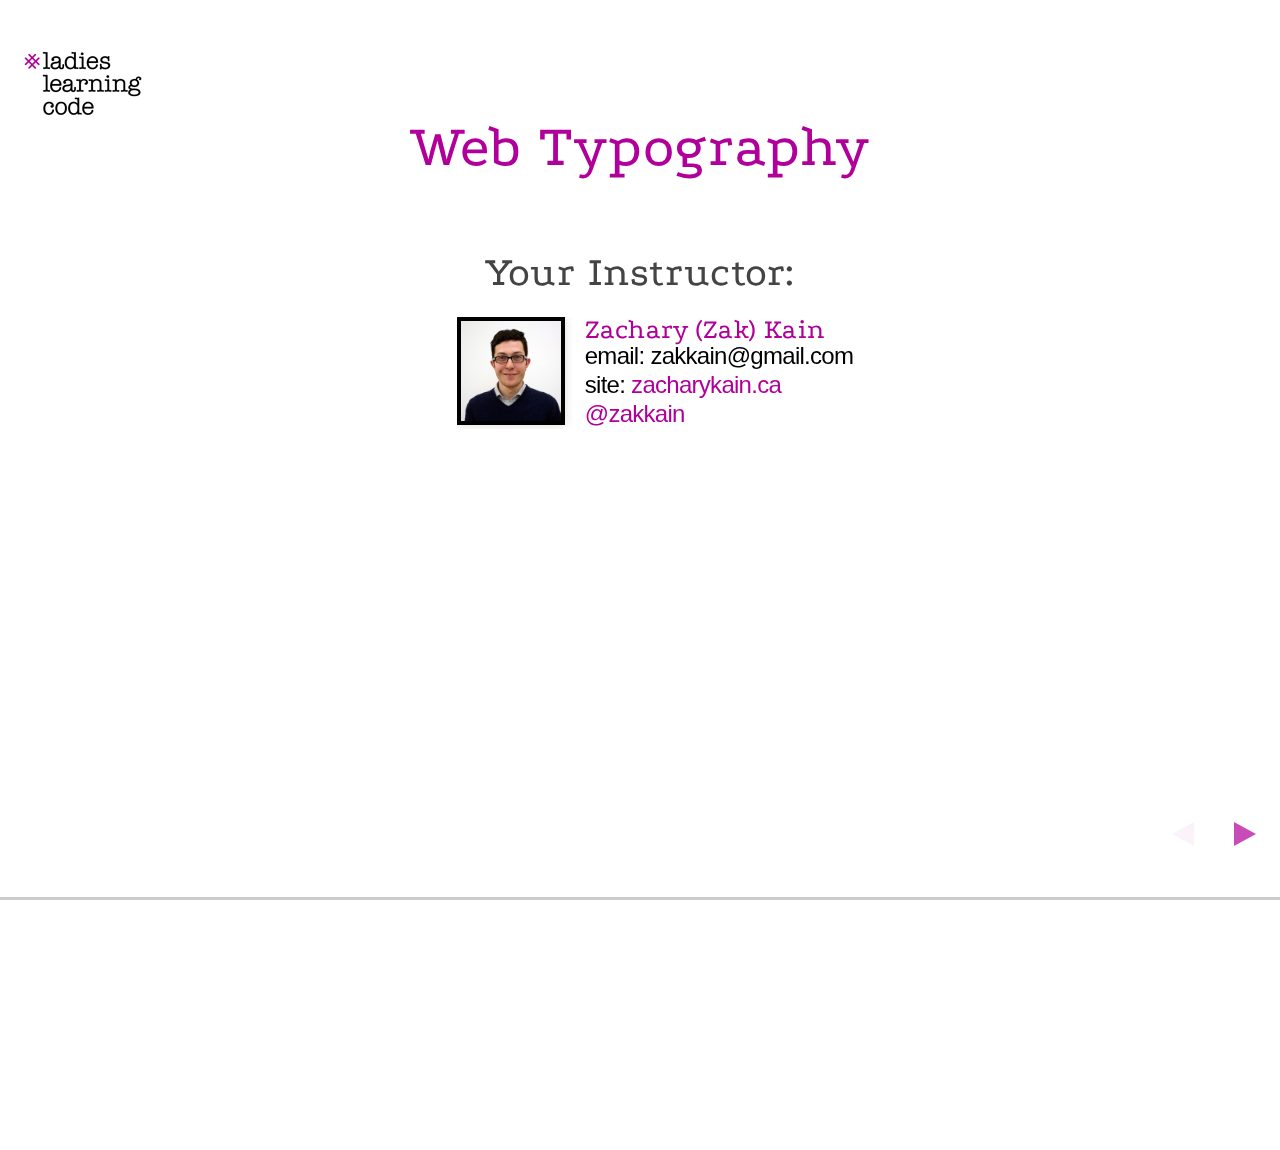
==== commit 50a1fc7e: "SLIDEZ" ====
--- a/index.html
+++ b/index.html
@@ -49,8 +49,8 @@
 								<img src="content/images/photo_zak.jpg" alt="">
 								<div class="instructor-info">
 									<h3>Zachary (Zak) Kain</h3>
-									<p>zakkain@gmail.com</p>
-									<p><a href="http://draftingcode.com/colophon#about">draftingcode.com</a></p>
+									<p>email: zakkain@gmail.com</p>
+									<p>site: <a href="http://zacharykain.ca/">zacharykain.ca</a></p>
 									<p><a href="https://twitter.com/zakkain">@zakkain</a></p>
 								</div>
 							</li>
@@ -176,10 +176,10 @@
 
 				<section class="center" data-markdown>
 					# Let’s choose some typefaces!
+					- [Google Fonts](http://google.com/fonts)
 					- [Typekit](http://typekit.com)
-					- [Google Fonts](http://google.com/fonts)
+					- Inspiration: [Google Font Pairing](http://www.onextrapixel.com/2013/03/11/10-great-font-combinations-from-google-web-fonts/)
 					- Inspiration: [Just My Type](http://justmytype.co/typekit/)
-					- Inspiration: [Google Font Pairing](http://www.onextrapixel.com/2013/03/11/10-great-font-combinations-from-google-web-fonts/)
 				</section>
 
 
@@ -187,34 +187,329 @@
 					<h1>So, what else makes good type?</h1>
 				</section>
 
-
-
 				<section class="center">
 					<img src="content/images/power-triangle.png" class="no-border">
 				</section>
 
-				<section>
-					<h1>A slide with some HTML Code</h1>
-					<pre><code>
-<!-- remember to escape the < character -->
-&lt;!doctype html>
-&lt;head>
-  &lt;title>Ladies Learning Code HTML and CSS&lt;/title>
-  &lt;style>
-    p {
-    color: red;
-    text-decoration: underline;
-    }
-  &lt;/style>
-&lt;/head>
-&lt;body>
-  &lt;p>This is a paragraph&lt;/p>
-&lt;/body>
-&lt;/html>
-					</code></pre>
-				</section>
-
-
+				<section class="center">
+					<img src="content/images/base-project.png">
+				</section>
+
+				<section class="center" data-markdown>
+					# Line length?
+					- [line length readability](http://baymard.com/blog/line-length-readability)
+					- [typography generator](http://www.pearsonified.com/typography/)
+				</section>
+
+				<section class="center">
+					<h1>Let's get to work!</h1>
+				</section>
+
+				<section data-markdown>
+					# Get our content set up
+					- Personal photo
+					- Get some real text in there
+					- "primary" paragraph
+					- title and "secondary" paragraph
+				</section>
+
+				<section>
+					Wrap all our text content in a `div`
+
+					<pre><code>
+&lt;div class="body-type"&gt;
+	&lt;p>Zachary Kain is a hardware, software and thought-ware maker on the @heistmade
+	crew. He works as a designer & writer creating compelling new media experiences, and
+	devotes his spare time towards making humanity smarter through creative and technical
+	education.&lt;/p&gt;
+
+	&lt;h3>My Ethos&lt;/h3>
+
+	&lt;p>Believe in community. Learn from your peers every day, and every day aim to teach someone in turn. It is important to remember where we come from, and how we arrived where we are.&lt;/p>
+
+	&lt;p>Be mindful of the artifacts and culture you create; strive to uphold principles of accessibility, durability and social sustainability. Ply your trade in the service of positive change.&lt;/p>
+&lt;/div&gt;	
+					</code></pre>
+				</section>
+		
+				<section class="center">
+					<img src="content/images/final-project.png">
+				</section>
+
+				<section>
+					<h1>Let's spruce up our paragraph a bit</h1>
+
+					<pre><code>
+#about .body-type {
+	font-family: "Droid Serif", serif;
+	font-size: 14px;
+	line-height: 1.6;
+}
+					</code></pre>
+				</section>
+
+
+				<section>
+					<h1>CSS Columns</h1>
+					<p>Let's turn our big text block into a newspaper-inspired column layout</p>
+					<pre><code>
+#about .body-type {
+	column-count: 2;
+	column-gap: 40px;
+	column-rule: 1px solid lightgrey;
+}
+					</code></pre>
+				</section>
+
+				<section>
+					<h1>Make sure it works in all browsers</h1>
+					<p>Some browsers need a special version of the "column" rules to make it work:</p>
+
+					<pre><code>
+/* Chrome, Safari, iPhone, etc */
+-webkit-column-count: 2;
+-webkit-column-gap: 40px;
+-webkit-column-rule: 1px solid lightgrey;
+
+/* Firefox */
+-moz-column-count: 2;
+-moz-column-gap: 40px;
+-moz-column-rule: 1px solid lightgrey;
+
+/* Internet Explorer */
+column-count: 2;
+column-gap: 40px;
+column-rule: 1px solid lightgrey;
+					</code></pre>
+				</section>
+
+				<section>
+					<h1>Wranglin’ that profile image!</h1>
+					<pre><code>
+#about .profile-img {
+  float: left; /* push the image to the side */
+  margin-right: 30px; /* make some space between the image and our text */
+  max-width: 150px; /* restrict the size of the image */
+  box-shadow: 0 0 4px 2px lightgrey; /* add a nice subtle shadow */
+}
+					</code></pre>
+				</section>
+
+				<section>
+					<h1>Here's where we are so far:</h1>
+
+					<img src="content/images/progress-1.png">
+					<br>
+					<br>
+					<p>Pretty good, right? But let's push it further!</p>
+				</section>
+
+				<section data-markdown>
+					# Let's beef up that first paragraph
+						&lt;p class="larger">
+							Zachary Kain is a hardware, software and
+							thought-ware maker on the @heistmade crew. He works as a
+							designer & writer creating compelling new media experiences, 
+							and devotes his spare time towards making humanity smarter 
+							through creative and technical education.
+						&lt;/p>
+				</section>
+
+				<section data-markdown>
+					Now let's style that "larger" paragraph
+						    #about p.larger {
+						    	/* font size and line height */
+								font-size: 1.25em;
+								line-height: 1.5;
+
+								/* little refinements and details */
+								font-weight: 400;
+								font-style: italic;
+								letter-spacing: -0.01em;
+							}
+				</section>
+
+				<section class="center">
+					<img src="content/images/progress-2.png">
+				</section>
+
+				<section data-markdown>
+					# Fixing up the left column
+					- Extra space at the top of the column
+					- headline should be in column 2
+				</section>
+
+				<section>
+					<h1>Let's get those tweaks done!</h1>
+					<pre><code>
+/* remove the space on top of paragraphs */
+#about p {
+	margin-top: 0;
+}
+
+/* fix up that sub-heading */
+#about h3 {
+	margin-top: 0;
+
+	font-family: "Oswald", sans-serif;
+	font-weight: 700;
+	text-transform: uppercase;
+
+/* BREAK a new column BEFORE this element */
+	-webkit-column-break-before: always;
+	-moz-column-break-before: always;
+	column-break-before: always;
+}
+					</code></pre>
+				</section>
+
+
+				<section class="center">
+					<img src="content/images/progress-3.png">
+				</section>
+
+				<section data-markdown class="center">
+					# OK, how are we feeling?
+				</section>
+
+				<section class="center">
+					<h1>Responsive Design Bonus Round!</h1>
+					<img src="http://zkkn.co/bling.gif" alt="">
+				</section>
+
+				<section>
+					<h1>How do we do responsive design?</h1>
+					<p>"Media Queries" let us write CSS that only works at a certain screen size. They look like this:</p>
+
+					<pre><code>
+@media (max-width: 800px) {
+	
+	#about {
+	  background: red;
+	}
+
+}
+					</code></pre>
+				</section>
+
+				<section class="center">
+					<h1>Let's find out where our site starts looking wonky</h1>
+				</section>
+
+
+				<section data-markdown class="center">
+					# First "breakpoint," 1100px wide
+					At around 1100px wide, our `.larger` text starts breaking down
+				</section>
+
+				<section class="center">
+					<h1>First "breakpoint," 1100px wide</h1>
+
+					<pre><code>
+@media (max-width: 1100px) {
+	
+	#about .profile-img {
+	  max-width: 40%; /* make the image wider */
+	  margin: 0 auto 40px; /* give it some space on the bottom */
+	  display: block; /* make sure it pushes down our paragraphs */
+	  float: none; /* remove the float we put on earlier */
+	}
+
+}
+
+					</code></pre>
+				</section>
+
+				<section class="center">
+					<img src="content/images/progress-4.png">
+				</section>
+
+				<section class="center">
+					<h1>Second "breakpoint," 800px wide</h1>
+					<p>At around 800px, 2-columns gets a bit cramped</p>
+				</section>
+
+				<section class="center">
+					<h1>Second "breakpoint,", 800px wide</h1>
+
+					<pre><code>
+@media (max-width: 800px) {
+
+      #about .body-type {
+      	/* take our block down to one column, from two */
+        -webkit-column-count: 1;
+        -moz-column-count: 1;
+        column-count: 1;
+      }
+    
+      #about p.larger {
+      	/* give our larger paragraph some bottom space */
+        margin-bottom: 2em;
+      }
+
+}
+					</code></pre>
+				</section>
+
+				<section class="center">
+					<img src="content/images/progress-5.png">
+				</section>		
+
+				<section class="center">
+					<h1>Final "breakpoint,", 480px</h1>
+					There's too much space on the sides when we get to a smartphone size
+				</section>		
+
+				<section class="center">
+					<h1>Final "breakpoint,", 480px</h1>
+
+					<pre><code>
+@media (max-width: 481px) {
+
+      #about {
+        padding-left: 20px;
+        padding-right: 20px;
+      }
+    
+}
+					</code></pre>
+				</section>
+
+				<section class="center">
+					<img src="content/images/progress-6.png">
+				</section>		
+
+				<section class="center">
+					<h1>Looks like we're done, folks!</h1>
+				</section>
+
+
+
+				<section class="center">
+					<h1 class="pullquote big-quote left-align">“Web Design is 95% Typography.”</h1>
+					<br>
+					<br>
+					<p class="pullquote small-quote left-align">Typography has one plain duty before it and that is to convey information in writing. No argument or consideration can absolve typography from this duty. A work which cannot be read becomes a product without purpose.</p>
+				</section>
+
+				<section class="cover">
+					<h1>Thank you!</h1>
+					<div class="instructors">
+						<h2>Come find me:</h2>
+						<ul>
+							<li>
+								<img src="content/images/photo_zak.jpg" alt="">
+								<div class="instructor-info">
+									<h3>Zachary (Zak) Kain</h3>
+									<p>email: zakkain@gmail.com</p>
+									<p>site: <a href="http://zacharykain.ca/">zacharykain.ca</a></p>
+									<p><a href="https://twitter.com/zakkain">@zakkain</a></p>
+								</div>
+							</li>
+						</ul>
+					</div>
+				</section>
+			
 				<!-- end editable section -->
 
 			</div>
--- a/framework/css/overrides.css
+++ b/framework/css/overrides.css
@@ -51,4 +51,8 @@
 
 .reveal .georgia {
 	font-family: Georgia;
+}
+
+.reveal .left-align {
+	text-align: left;
 }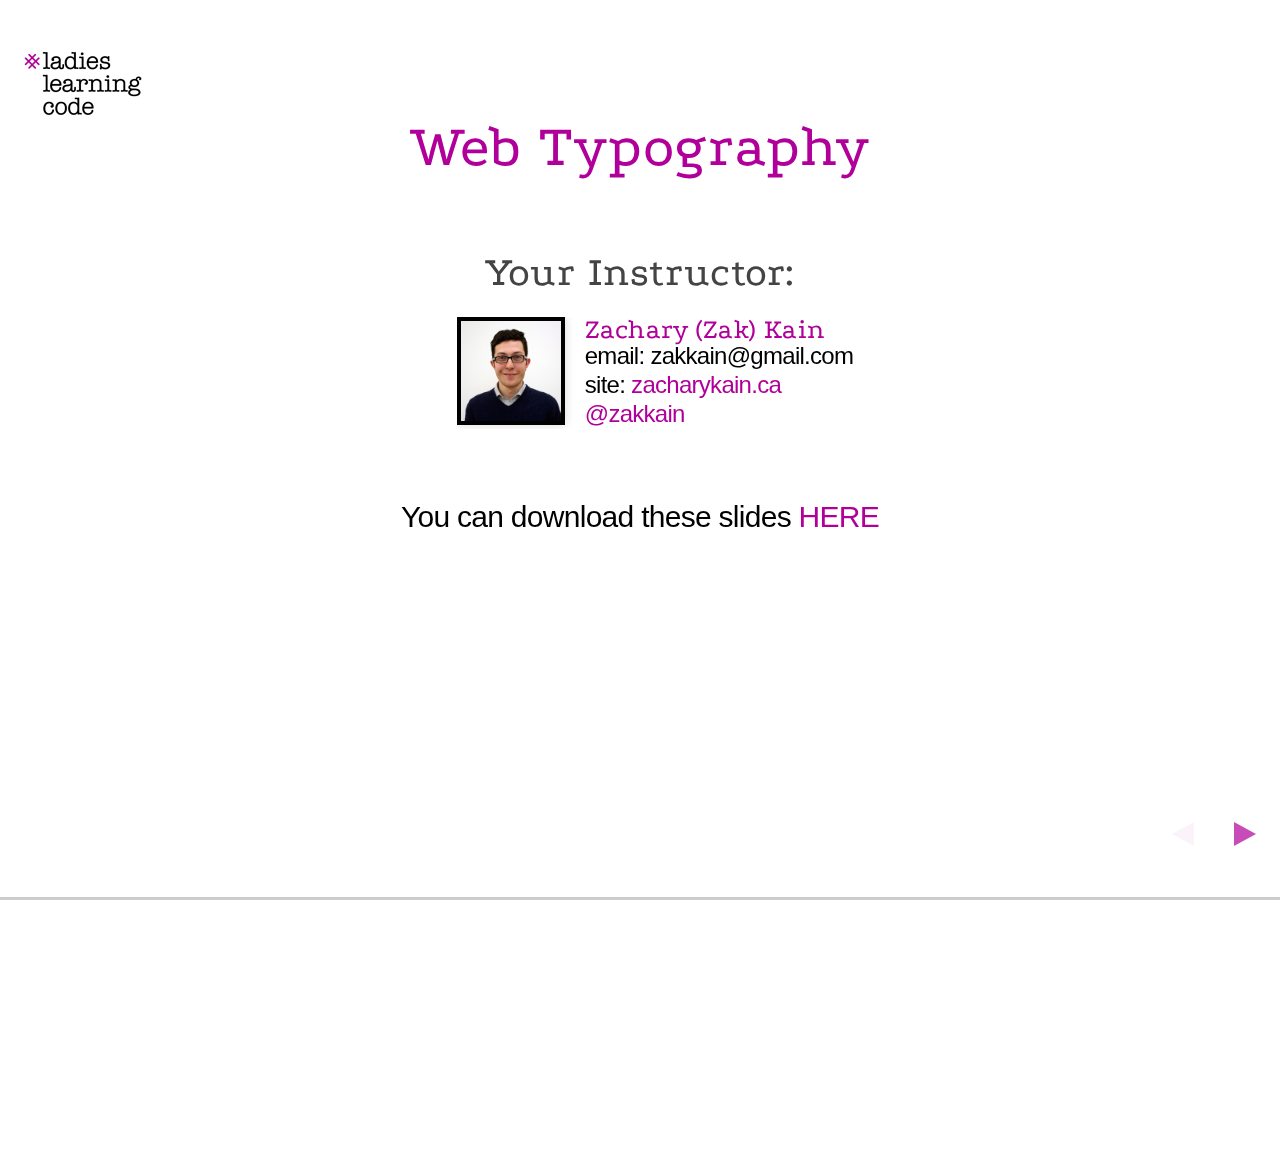
==== commit 3fc8a842: "slide dl" ====
--- a/index.html
+++ b/index.html
@@ -56,6 +56,9 @@
 							</li>
 						</ul>
 					</div>
+					<p>
+							You can download these slides <a href="https://github.com/Hackapalooza/CSS-Typography">HERE</a>
+						</p>
 				</section>
 
 				<section data-markdown>
@@ -507,7 +510,11 @@
 								</div>
 							</li>
 						</ul>
+
 					</div>
+						<p>
+							You can download these slides <a href="https://github.com/Hackapalooza/CSS-Typography">HERE</a>
+						</p>
 				</section>
 			
 				<!-- end editable section -->
